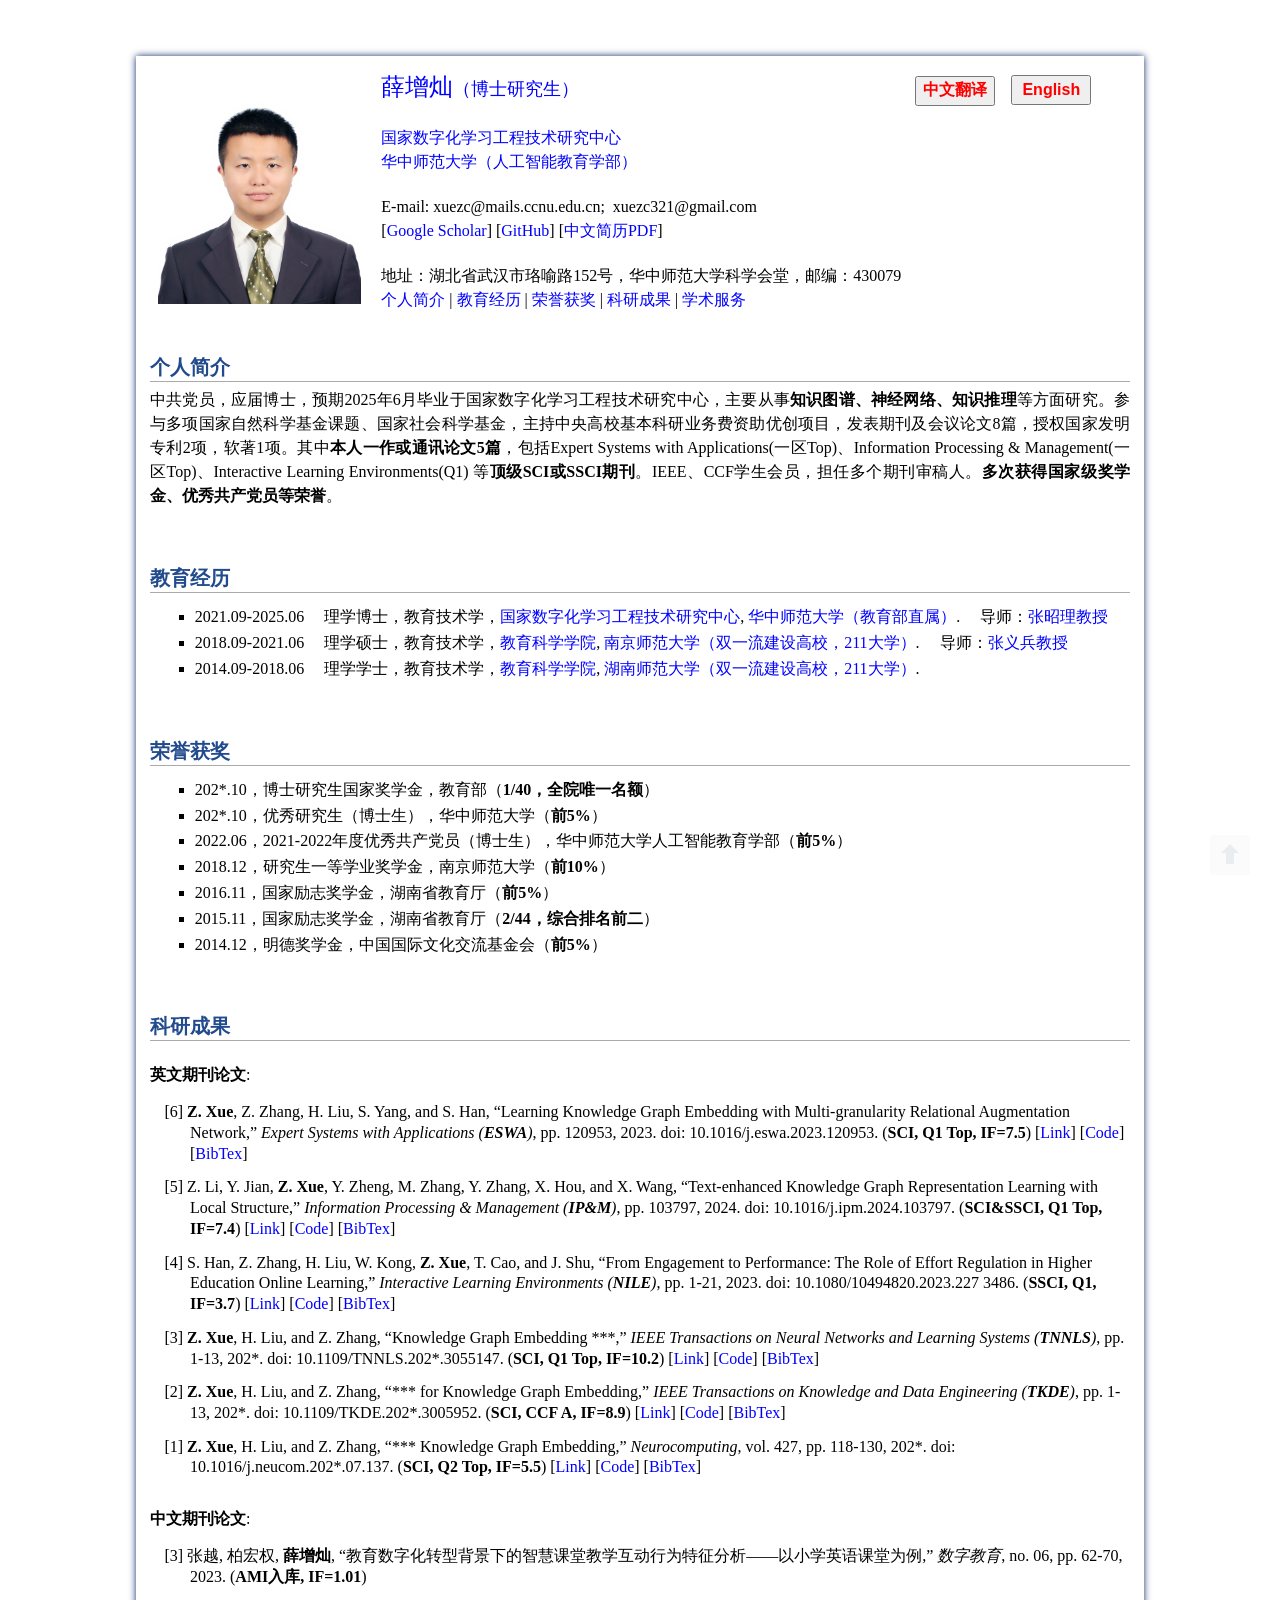
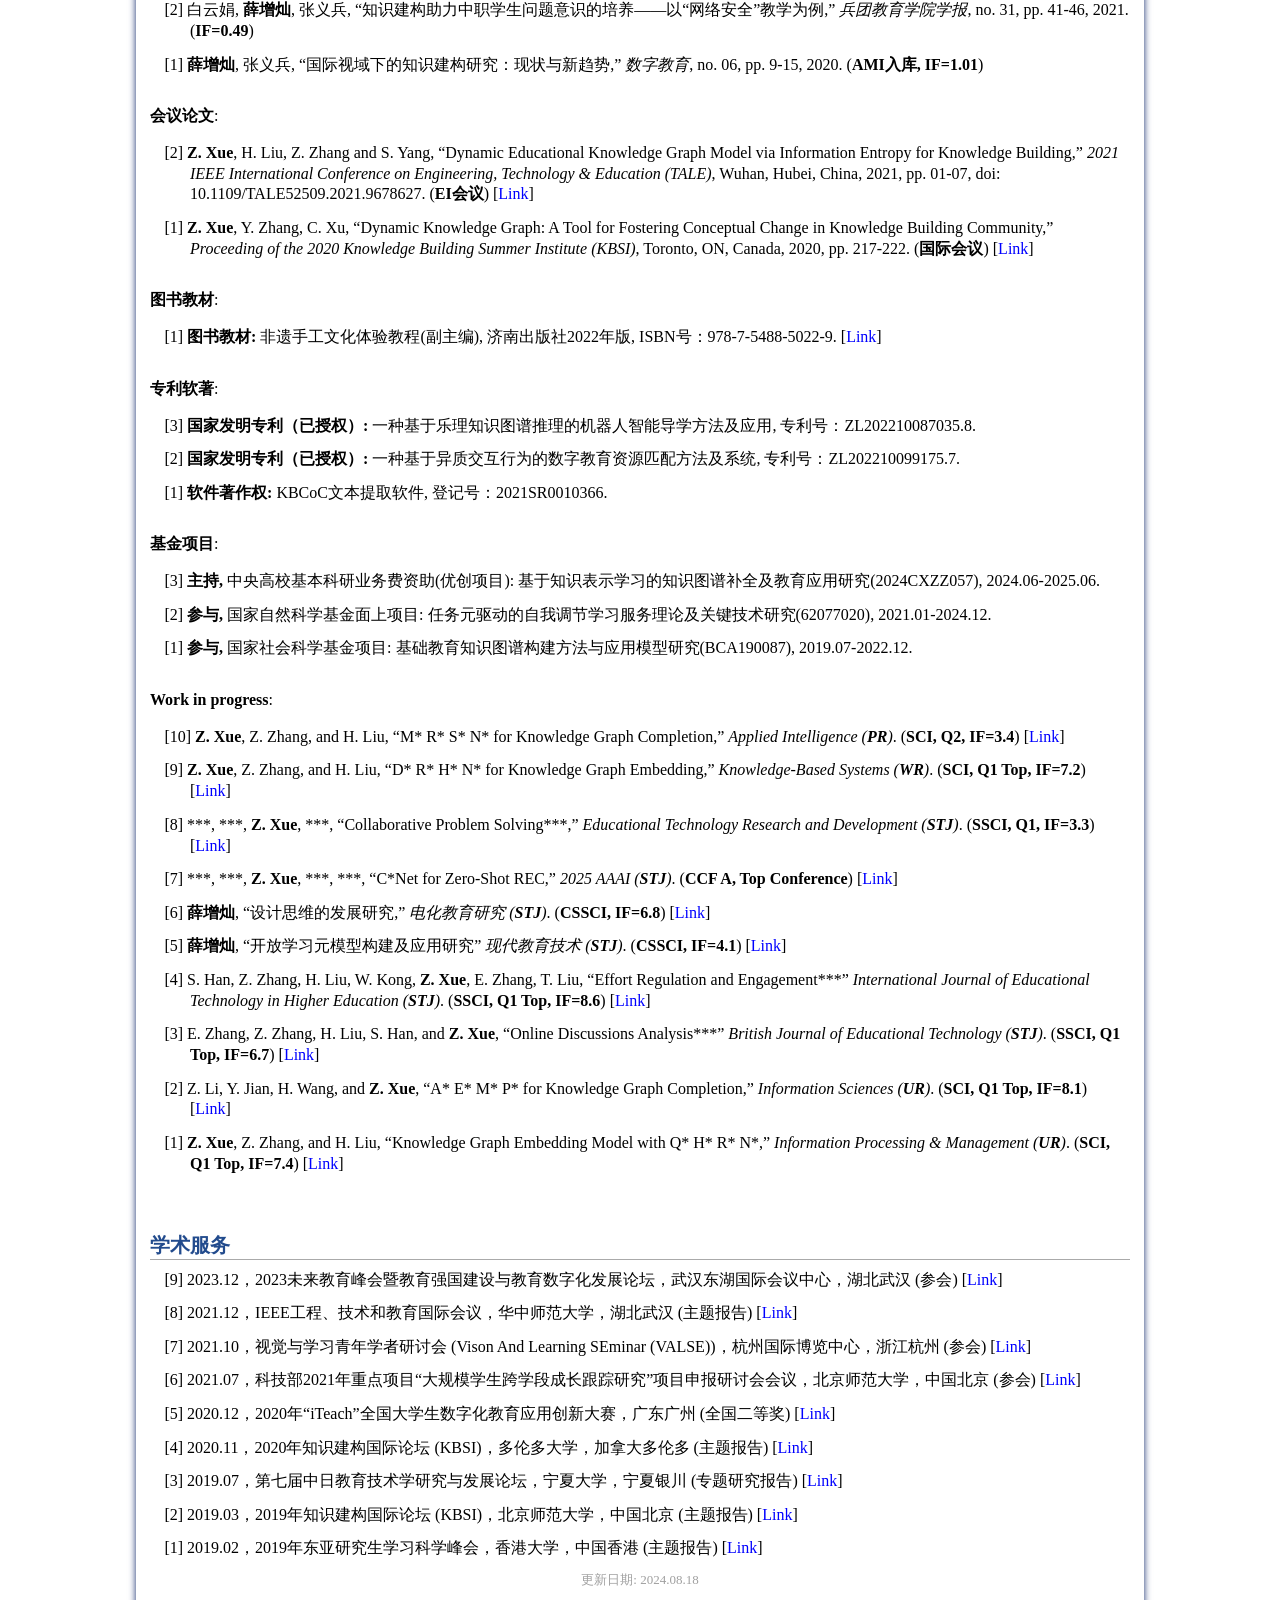
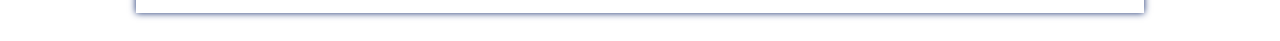
==== cn.html @ f6ed80bf "Update cn.html" ====
<!DOCTYPE html PUBLIC "-//W3C//DTD XHTML 1.1//EN" "http://www.w3.org/TR/xhtml11/DTD/xhtml11.dtd">
<html xmlns="http://www.w3.org/1999/xhtml" xml:lang="en">
<head>
<meta name="robots" content="index, follow" />
<meta name="generator" content="jemdoc, see http://jemdoc.jaboc.net/" />
<meta http-equiv="Content-Type" content="text/html;charset=utf-8" />
<meta name="keywords" content="Zengcan Xue, Central China Normal University">
<link rel="stylesheet" href="./Files/jemdoc.css" type="text/css" />
<script src="jquery.min.js"></script>
<link rel="shortcut icon" href="./Files/favicon.ico">
<title>Zengcan Xue</title>
</head>
 
 
<body>

<a id="home" class="anchor"></a>
<div id="container"> 
<div class="container"> 

<table class="imgtable"><tr><td>

<a href="./"><img src="./Files/Zengcan_Xue.jpg" alt="" height="215px" /></a>&nbsp;</td>
<!-- <td align="left"><p><a href="./"><font size="5">薛增灿</font><font size="4"; font style="font-family:Microsoft YaHei">（博士研究生）</font><font size="4"></font></a><br /> -->
<td align="left"><p><a href="./index-Chinese-Version.html"><font size="5">薛增灿</font><font size="4"; font style="font-family:Microsoft YaHei">（博士研究生）</font></a>&emsp;&emsp;&emsp;&emsp;&emsp;&emsp;&emsp;&emsp;&emsp;&emsp;&emsp;&emsp;&emsp;&emsp;&emsp;&emsp;&emsp;&emsp;&emsp;&emsp;&emsp;<a href="./cn.html"><button style="height:30px; width:80px;"><font size="3" color="red"><b>中文翻译</b></font></button></a>&emsp;<a href="./"><button style="height:30px; width:80px;"><font size="3" color="red"><b>English</b></font></button></a><br />
<br />

<font style="line-height:1.5;">
<a href="http://nercel.ccnu.edu.cn/" target="_blank">国家数字化学习工程技术研究中心</a><br />
<a href="https://www.ccnu.edu.cn/" target="_blank">华中师范大学</a><a href="http://foaie.ccnu.edu.cn/" target="_blank">（人工智能教育学部）</a><br />
</font>
<br />

<font style="line-height:1.5;">
E-mail: xuezc@mails.ccnu.edu.cn;&nbsp;&nbsp;xuezc321@gmail.com <br />
[<a href="https://scholar.google.com/citations?user=dB3uz4kAAAAJ&hl=en&oi=ao" target="_blank">Google Scholar</a>]
[<a href="https://github.com/zengcanxue/" target="_blank">GitHub</a>]
[<a href= "./Files/Zengcan_CV.pdf" target="_blank">中文简历PDF</a>]<br />
</font>
<br />

<font style="line-height:1.5;">
地址：湖北省武汉市珞喻路152号，华中师范大学科学会堂，邮编：430079<br />
<class="staffshortcut">
 <A HREF="#Introduction">个人简介</A> |
 <!-- <A HREF="#News">最新消息</A> | -->
 <A HREF="#Education">教育经历</A> |
 <A HREF="#Awards">荣誉获奖</A> |
 <A HREF="#Publications">科研成果</A> |
 <A HREF="#Services">学术服务</A>
</font>
<br />
 

</td></tr></table>


<A NAME="Introduction"><h2>个人简介</h2></A>
<p style="text-align:justify; text-justify:inter-ideograph;">
<font style="line-height:1.5;">
中共党员，应届博士，预期2025年6月毕业于国家数字化学习工程技术研究中心，主要从事<b>知识图谱、神经网络、知识推理</b>等方面研究。参与多项国家自然科学基金课题、国家社会科学基金，主持中央高校基本科研业务费资助优创项目，发表期刊及会议论文8篇，授权国家发明专利2项，软著1项。其中<b>本人一作或通讯论文5篇</b>，包括Expert Systems with Applications(一区Top)、Information Processing & Management(一区Top)、Interactive Learning Environments(Q1) 等<b>顶级SCI或SSCI期刊</b>。IEEE、CCF学生会员，担任多个期刊审稿人。<b>多次获得国家级奖学金、优秀共产党员等荣誉</b>。
</font>
</p>
<br />





<!-- <A NAME="News"><h2>最新消息</h2></A> -->
<!-- <ul> -->
<!-- <li> <b><font color="#FF0000">[2022.01]</font></b> One paper is accepted by <b>IEEE TALE</b> (<a href="https://ieeexplore.ieee.org/document/9678627" target="_blank">Link</a>) </li> -->

<!-- <li> <b><font color="#FF0000">[2021.01]</font></b> One paper is accepted by <b>IEEE TNNLS</b> (<a href="https://doi.org/10.1109/TNNLS.2021.3055147" target="_blank">Link</a>) </li> -->

<!-- <li> <b><font color="#FF0000">[2020.10]</font></b> Awarded with <b>"National Scholarship for Graduate Student"</b> (博士研究生国家奖学金)</li> -->

<!-- <li> <b><font color="#FF0000">[2020.10]</font></b> Awarded with <b>"CCNU Outstanding Graduate Student"</b> (华中师范大学优秀研究生)</li> -->

<!-- <li> <b><font color="#FF0000">[2020.08]</font></b> One paper is accepted by <b>Neurocomputing</b> (<a href="https://doi.org/10.1016/j.neucom.2020.07.137" target="_blank">Link</a>)</li> -->

<!-- <li> <b><font color="#FF0000">[2020.06]</font></b> One paper is accepted by <b>IEEE TKDE</b> (<a href="https://doi.org/10.1109/TKDE.2020.3005952" target="_blank">Link</a>) </li> -->

<!-- </ul> -->
<!-- <br /> -->



 
<A NAME="Education"><h2>教育经历</h2></A>
<ul>
<li>2021.09-2025.06  &nbsp;&nbsp;&nbsp;&nbsp;理学博士，教育技术学，<a href="http://nercel.ccnu.edu.cn/" target="_blank">国家数字化学习工程技术研究中心</a>,
    <a href="https://www.ccnu.edu.cn/" target="_blank">华中师范大学（教育部直属）</a>.
    &nbsp;&nbsp;&nbsp;&nbsp;导师：<a href="http://nercel.ccnu.edu.cn/info/1072/3093.htm" target="_blank">张昭理教授</a>

<Li>2018.09-2021.06  &nbsp;&nbsp;&nbsp;&nbsp;理学硕士，教育技术学，<a href="http://jky.njnu.edu.cn/" target="_blank">教育科学学院</a>,
    <a href="http://www.njnu.edu.cn/" target="_blank">南京师范大学（双一流建设高校，211大学）</a>.
    &nbsp;&nbsp;&nbsp;&nbsp;导师：<a href="http://jky.njnu.edu.cn/info/1202/7767.htm" target="_blank">张义兵教授</a>

<li>2014.09-2018.06  &nbsp;&nbsp;&nbsp;&nbsp;理学学士，教育技术学，<a href="https://jky.hunnu.edu.cn/" target="_blank">教育科学学院</a>,
<!--    <a href="http://zhxy.hubu.edu.cn/" target="_blank">Faculty of Resources and Environment Science</a>, -->
    <a href="https://www.hunnu.edu.cn/" target="_blank">湖南师范大学（双一流建设高校，211大学）</a>.
</ul>
<br />


<A NAME="Awards"><h2>荣誉获奖</h2></A>
<font size="3"> 
<ul>

<li>202*.10，<font style="font-family:Microsoft YaHei">博士研究生国家奖学金，教育部（<b>1/40，全院唯一名额</b>）</font></li>

<li>202*.10，<font style="font-family:Microsoft YaHei">优秀研究生（博士生），华中师范大学（<b>前5%</b>）</font></li>
 
<li>2022.06，<font style="font-family:Microsoft YaHei">2021-2022年度优秀共产党员（博士生），华中师范大学人工智能教育学部（<b>前5%</b>）</font></li>

<li>2018.12，<font style="font-family:Microsoft YaHei">研究生一等学业奖学金，南京师范大学（<b>前10%</b>）</font></li>

<li>2016.11，<font style="font-family:Microsoft YaHei">国家励志奖学金，湖南省教育厅（<b>前5%</b>）</font></li>

<li>2015.11，<font style="font-family:Microsoft YaHei">国家励志奖学金，湖南省教育厅（<b>2/44，综合排名前二</b>）</font></li>

<li>2014.12，<font style="font-family:Microsoft YaHei">明德奖学金，中国国际文化交流基金会（<b>前5%</b>）</font></li>
</ul>


</font>
<br />






<A NAME="Publications"><h2>科研成果</h2></A>

<br />
<p><b>英文期刊论文</b>: </p>
<font size="3">
<ul>

 <p style="text-indent: -1.6rem;margin-left: 0rem;">
<span>[6] <b>Z. Xue</b>, Z. Zhang, H. Liu, S. Yang, and S. Han,
“Learning Knowledge Graph Embedding with Multi-granularity Relational Augmentation Network,”
<i>Expert Systems with Applications (<b>ESWA</b>)</i>,
pp. 120953, 2023. doi: 10.1016/j.eswa.2023.120953.
(<b>SCI, Q1 Top, IF=7.5</b>)
[<a href= "https://www.sciencedirect.com/science/article/pii/S0957417423014550" target="_blank">Link</a>]
[<a href="https://github.com/ZengcanXUE/MRAN" target="_blank">Code</a>]
[<a href="./Files/BibTex/MRAN.bib" target="_blank">BibTex</a>]
</span>
</p>

<p style="text-indent: -1.6rem;margin-left: 0rem;">
<span>[5] Z. Li, Y. Jian, <b>Z. Xue</b>, Y. Zheng, M. Zhang, Y. Zhang, X. Hou, and X. Wang,
“Text-enhanced Knowledge Graph Representation Learning with Local Structure,”
<i>Information Processing & Management (<b>IP&M</b>)</i>,
pp. 103797, 2024. doi: 10.1016/j.ipm.2024.103797.
(<b>SCI&SSCI, Q1 Top, IF=7.4</b>)
[<a href= "https://www.sciencedirect.com/science/article/pii/S0306457324001560" target="_blank">Link</a>]
[<a href="https://github.com/HubuKG/TEGS" target="_blank">Code</a>]
[<a href="./Files/BibTex/TEGS.bib" target="_blank">BibTex</a>]
</span>
</p>

<p style="text-indent: -1.6rem;margin-left: 0rem;">
<span>[4] S. Han, Z. Zhang, H. Liu, W. Kong, <b>Z. Xue</b>, T. Cao, and J. Shu,
“From Engagement to Performance: The Role of Effort Regulation in Higher Education Online Learning,”
<i>Interactive Learning Environments (<b>NILE</b>)</i>,
pp. 1-21, 2023. doi: 10.1080/10494820.2023.227 3486.
(<b>SSCI, Q1, IF=3.7</b>)
[<a href= "https://doi.org/10.1080/10494820.2023.2273486" target="_blank">Link</a>]
[<a href="https://github.com/ZengcanXUE" target="_blank">Code</a>]
[<a href="./Files/BibTex/Tandf_nile2023.bib" target="_blank">BibTex</a>]
</span>
</p>
 
<p style="text-indent: -1.6rem;margin-left: 0rem;">
<span>[3] <b>Z. Xue</b>, H. Liu, and Z. Zhang,
“Knowledge Graph Embedding ***,”
<i>IEEE Transactions on Neural Networks and Learning Systems (<b>TNNLS</b>)</i>,
pp. 1-13, 202*. doi: 10.1109/TNNLS.202*.3055147.
(<b>SCI, Q1 Top, IF=10.2</b>)
[<a href= "https://doi.org/" target="_blank">Link</a>]
[<a href="https://github.com/" target="_blank">Code</a>]
[<a href="./Files/BibTex/HRAN1" target="_blank">BibTex</a>]
</span>
</p>

<p style="text-indent: -1.6rem;margin-left: 0rem;">
<span>[2] <b>Z. Xue</b>, H. Liu, and Z. Zhang,
“*** for Knowledge Graph Embedding,”
<i>IEEE Transactions on Knowledge and Data Engineering (<b>TKDE</b>)</i>,
pp. 1-13, 202*. doi: 10.1109/TKDE.202*.3005952.
(<b>SCI, CCF A, IF=8.9</b>)
[<a href= "https://doi.org/" target="_blank">Link</a>]
[<a href= "https://github.com/" target="_blank">Code</a>]
[<a href="./Files/BibTex/M-DCN1" target="_blank">BibTex</a>]
</span>
</p>

<p style="text-indent: -1.6rem;margin-left: 0rem;">
<span>[1] <b>Z. Xue</b>, H. Liu, and Z. Zhang,
“*** Knowledge Graph Embedding,”
<i>Neurocomputing</i>,
vol. 427, pp. 118-130, 202*. doi: 10.1016/j.neucom.202*.07.137.
(<b>SCI, Q2 Top, IF=5.5</b>)
[<a href= "https://doi.org/" target="_blank">Link</a>]
[<a href="https://github.com/" target="_blank">Code</a>]
[<a href="./Files/BibTex/IE_RCN1" target="_blank">BibTex</a>]
</span>
</p>

</ul>
</font>
<br />


<p><b>中文期刊论文</b>: </p>
<font size="3"> 
<ul>
 
 <p style="text-indent: -1.6rem;margin-left: 0rem;">
<span>[3] 张越, 柏宏权, <b>薛增灿</b>,
“教育数字化转型背景下的智慧课堂教学互动行为特征分析——以小学英语课堂为例,”
<i>数字教育</i>,
no. 06, pp. 62-70, 2023.
(<b>AMI入库, IF=1.01</b>)
</span>
</p>
 
<p style="text-indent: -1.6rem;margin-left: 0rem;">
<span>[2] 白云娟, <b>薛增灿</b>, 张义兵,
“知识建构助力中职学生问题意识的培养——以“网络安全”教学为例,”
<i>兵团教育学院学报</i>,
no. 31, pp. 41-46, 2021.
(<b>IF=0.49</b>)
</span>
</p>

<p style="text-indent: -1.6rem;margin-left: 0rem;">
<span>[1] <b>薛增灿</b>, 张义兵,
“国际视域下的知识建构研究：现状与新趋势,”
<i>数字教育</i>,
no. 06, pp. 9-15, 2020.
(<b>AMI入库, IF=1.01</b>)
</span>
</p>

</ul>
</font>
<br />

<p><b>会议论文</b>: </p>
<font size="3"> 
<ul>


<p style="text-indent: -1.6rem;margin-left: 0rem;">
<span>[2] <b>Z. Xue</b>, H. Liu, Z. Zhang and S. Yang,
“Dynamic Educational Knowledge Graph Model via Information Entropy for Knowledge Building,”
<i>2021 IEEE International Conference on Engineering, Technology & Education (TALE)</i>,
Wuhan, Hubei, China, 2021, pp. 01-07, doi: 10.1109/TALE52509.2021.9678627.
(<b>EI会议</b>)
[<a href= "https://ieeexplore.ieee.org/document/9678627" target="_blank">Link</a>]
</span>
</p>


<p style="text-indent: -1.6rem;margin-left: 0rem;">
<span>[1] <b>Z. Xue</b>, Y. Zhang, C. Xu,
“Dynamic Knowledge Graph: A Tool for Fostering Conceptual Change in Knowledge Building Community,”
<i>Proceeding of the 2020 Knowledge Building Summer Institute (KBSI)</i>,
Toronto, ON, Canada, 2020, pp. 217-222.
(<b>国际会议</b>)
[<a href= "https://ikit.org/summerinstitute2020/index.php/conference-presentations/" target="_blank">Link</a>]
</span>
</p>

</ul>
</font>
<br />
 

<p><b>图书教材</b>: </p>
<font size="3"> 
<ul>
 
 <p style="text-indent: -1.6rem;margin-left: 0rem;">
<span>[1] <b>图书教材:</b> 非遗手工文化体验教程(副主编), 济南出版社2022年版, ISBN号：978-7-5488-5022-9.
 [<a href= "https://www.bookschina.com/9103834.htm" target="_blank">Link</a>]
</span>
</p>

</ul>
</font>
<br />

 
 
<p><b>专利软著</b>: </p>
<font size="3"> 
<ul>



 
<p style="text-indent: -1.6rem;margin-left: 0rem;">
<span>[3] <b>国家发明专利（已授权）:</b> 一种基于乐理知识图谱推理的机器人智能导学方法及应用, 专利号：ZL202210087035.8.
</span>
</p>
 
<p style="text-indent: -1.6rem;margin-left: 0rem;">
<span>[2] <b>国家发明专利（已授权）:</b> 一种基于异质交互行为的数字教育资源匹配方法及系统, 专利号：ZL202210099175.7.
</span>
</p>
 
 <p style="text-indent: -1.6rem;margin-left: 0rem;">
<span>[1] <b>软件著作权:</b> KBCoC文本提取软件, 登记号：2021SR0010366.
</span>
</p>

</ul>
</font>
<br />

 
<p><b>基金项目</b>: </p>
<font size="3"> 
<ul>

<p style="text-indent: -1.6rem;margin-left: 0rem;">
<span>[3] <b>主持,</b> 中央高校基本科研业务费资助(优创项目): 基于知识表示学习的知识图谱补全及教育应用研究(2024CXZZ057), 2024.06-2025.06.
</span>
</p>

<!--
<p style="text-indent: -1.6rem;margin-left: 0rem;">
<span>[2] <b>主持,</b> 华中师范大学优秀博士学位论文培育项目: 基于知识图谱推理的***应用研究, 202*.06-202*.06.
</span>
</p>

<p style="text-indent: -1.6rem;margin-left: 0rem;">
<span>[1] <b>主持,</b> 华中师范大学研究生教育创新资助项目: 基于知识表示学习的知识图谱***研究, 202*.06-202*.06.
</span>
</p>

-->


<p style="text-indent: -1.6rem;margin-left: 0rem;">
<span>[2] <b>参与,</b> 国家自然科学基金面上项目: 任务元驱动的自我调节学习服务理论及关键技术研究(62077020), 2021.01-2024.12.
</span>
</p>

<p style="text-indent: -1.6rem;margin-left: 0rem;">
<span>[1] <b>参与,</b> 国家社会科学基金项目: 基础教育知识图谱构建方法与应用模型研究(BCA190087), 2019.07-2022.12.
</span>
</p>


</ul>
</font>
<br />

<p><b>Work in progress</b>: </p>
<font size="3">
<ul>

 <p style="text-indent: -1.6rem;margin-left: 0rem;">
<span>[10] <b>Z. Xue</b>, Z. Zhang, and H. Liu,
“M* R* S* N* for Knowledge Graph Completion,”
<i>Applied Intelligence (<b>PR</b>)</i>.
(<b>SCI, Q2, IF=3.4</b>)
[<a href= "https://link.springer.com/journal/10489" target="_blank">Link</a>]
<!--
[<a href="https://github.com/ZengcanXUE/MRAN" target="_blank">Code</a>]
[<a href="./Files/BibTex/MRAN.bib" target="_blank">BibTex</a>]
-->
</span>
</p>

 
 <p style="text-indent: -1.6rem;margin-left: 0rem;">
<span>[9] <b>Z. Xue</b>, Z. Zhang, and H. Liu,
“D* R* H* N* for Knowledge Graph Embedding,”
<i>Knowledge-Based Systems (<b>WR</b>)</i>.
(<b>SCI, Q1 Top, IF=7.2</b>)
[<a href= "https://www.sciencedirect.com/journal/knowledge-based-systems" target="_blank">Link</a>]
<!--
[<a href="https://github.com/ZengcanXUE/MRAN" target="_blank">Code</a>]
[<a href="./Files/BibTex/MRAN.bib" target="_blank">BibTex</a>]
-->
</span>
</p>

<p style="text-indent: -1.6rem;margin-left: 0rem;">
<span>[8] ***, ***, <b>Z. Xue</b>, ***,
“Collaborative Problem Solving***,”
<i>Educational Technology Research and Development (<b>STJ</b>)</i>.
(<b>SSCI, Q1, IF=3.3</b>)
[<a href= "https://link.springer.com/journal/11423" target="_blank">Link</a>]
<!--
[<a href="https://github.com/" target="_blank">Code</a>]
[<a href="./Files/BibTex/" target="_blank">BibTex</a>]
-->
</span>
</p>

<p style="text-indent: -1.6rem;margin-left: 0rem;">
<span>[7] ***, ***, <b>Z. Xue</b>, ***, ***,
“C*Net for Zero-Shot REC,”
<i>2025 AAAI (<b>STJ</b>)</i>.
(<b>CCF A, Top Conference</b>)
[<a href= "https://aaai.org/conference/aaai/aaai-25/" target="_blank">Link</a>]
<!--
[<a href="https://github.com/HubuKG/TEGS" target="_blank">Code</a>]
[<a href="./Files/BibTex/TEGS.bib" target="_blank">BibTex</a>]
-->
</span>
</p>

<p style="text-indent: -1.6rem;margin-left: 0rem;">
<span>[6] <b>薛增灿</b>,
“设计思维的发展研究,”
<i>电化教育研究 (<b>STJ</b>)</i>.
(<b>CSSCI, IF=6.8</b>)
[<a href= "https://kns.cnki.net/knavi/journals/DHJY/detail?uniplatform=NZKPT" target="_blank">Link</a>]
<!--
[<a href="https://github.com/HubuKG/TEGS" target="_blank">Code</a>]
[<a href="./Files/BibTex/TEGS.bib" target="_blank">BibTex</a>]
-->
</span>
</p>

<p style="text-indent: -1.6rem;margin-left: 0rem;">
<span>[5] <b>薛增灿</b>,
“开放学习元模型构建及应用研究”
<i>现代教育技术 (<b>STJ</b>)</i>.
(<b>CSSCI, IF=4.1</b>)
[<a href= "https://kns.cnki.net/knavi/journals/XJJS/detail?uniplatform=NZKPT" target="_blank">Link</a>]
<!--
[<a href="https://github.com/ZengcanXUE" target="_blank">Code</a>]
[<a href="./Files/BibTex/Tandf_nile2023.bib" target="_blank">BibTex</a>]
-->
</span>
</p>

<p style="text-indent: -1.6rem;margin-left: 0rem;">
<span>[4] S. Han, Z. Zhang, H. Liu, W. Kong, <b>Z. Xue</b>, E. Zhang, T. Liu,
“Effort Regulation and Engagement***”
<i>International Journal of Educational Technology in Higher Education (<b>STJ</b>)</i>.
(<b>SSCI, Q1 Top, IF=8.6</b>)
[<a href= "https://educationaltechnologyjournal.springeropen.com/" target="_blank">Link</a>]
<!--
[<a href="https://github.com/" target="_blank">Code</a>]
[<a href="./Files/BibTex/" target="_blank">BibTex</a>]
-->
</span>
</p>
 
<p style="text-indent: -1.6rem;margin-left: 0rem;">
<span>[3] E. Zhang, Z. Zhang, H. Liu, S. Han, and <b>Z. Xue</b>,
“Online Discussions Analysis***”
<i>British Journal of Educational Technology (<b>STJ</b>)</i>.
(<b>SSCI, Q1 Top, IF=6.7</b>)
[<a href= "https://bera-journals.onlinelibrary.wiley.com/loi/14678535" target="_blank">Link</a>]
<!--
[<a href="https://github.com/" target="_blank">Code</a>]
[<a href="./Files/BibTex/" target="_blank">BibTex</a>]
-->
</span>
</p>

<p style="text-indent: -1.6rem;margin-left: 0rem;">
<span>[2] Z. Li, Y. Jian, H. Wang, and <b>Z. Xue</b>,
“A* E* M* P* for Knowledge Graph Completion,”
<i>Information Sciences (<b>UR</b>)</i>.
(<b>SCI, Q1 Top, IF=8.1</b>)
[<a href= "https://www.sciencedirect.com/journal/information-sciences" target="_blank">Link</a>]
<!--
[<a href= "https://github.com/" target="_blank">Code</a>]
[<a href="./Files/BibTex/" target="_blank">BibTex</a>]
-->
</span>
</p>

<p style="text-indent: -1.6rem;margin-left: 0rem;">
<span>[1] <b>Z. Xue</b>, Z. Zhang, and H. Liu,
“Knowledge Graph Embedding Model with Q* H* R* N*,”
<i>Information Processing & Management (<b>UR</b>)</i>.
(<b>SCI, Q1 Top, IF=7.4</b>)
[<a href= "https://www.sciencedirect.com/journal/information-processing-and-management" target="_blank">Link</a>]
<!--
[<a href="https://github.com/" target="_blank">Code</a>]
[<a href="./Files/BibTex/" target="_blank">BibTex</a>]
-->
</span>
</p>

</ul>
</font>
<br />


 

<A NAME="Services"><h2>学术服务</h2></A>

 <font size="3"> 
<ul>

 <p style="text-indent: -1.6rem;margin-left: 0rem;">
<span>[9] 2023.12，2023未来教育峰会暨教育强国建设与教育数字化发展论坛，武汉东湖国际会议中心，湖北武汉 (参会) 
[<a href= "https://www.wuhan.gov.cn/sy/kwh/202312/t20231222_2327490.shtml" target="_blank">Link</a>]
</span>
</p>

 
 <p style="text-indent: -1.6rem;margin-left: 0rem;">
<span>[8] 2021.12，IEEE工程、技术和教育国际会议，华中师范大学，湖北武汉 (主题报告) 
[<a href= "https://foaie.ccnu.edu.cn/info/1009/4800.htm" target="_blank">Link</a>]
</span>
</p>
 
 <p style="text-indent: -1.6rem;margin-left: 0rem;">
<span>[7] 2021.10，视觉与学习青年学者研讨会 (Vison And Learning SEminar (VALSE))，杭州国际博览中心，浙江杭州 (参会) 
 [<a href= "https://valser.org/article-467-1.html" target="_blank">Link</a>]
</span>
</p>
 
<p style="text-indent: -1.6rem;margin-left: 0rem;">
<span>[6] 2021.07，科技部2021年重点项目“大规模学生跨学段成长跟踪研究”项目申报研讨会会议，北京师范大学，中国北京 (参会) 
 [<a href= "https://news.bnu.edu.cn/zx/zhxw/127497.htm" target="_blank">Link</a>]
</span>
</p>


<p style="text-indent: -1.6rem;margin-left: 0rem;">
<span>[5] 2020.12，2020年“iTeach”全国大学生数字化教育应用创新大赛，广东广州 (全国二等奖) 
[<a href= "http://site.scnu.edu.cn/a/20201222/1269.html" target="_blank">Link</a>]
</span>
</p>
 
<p style="text-indent: -1.6rem;margin-left: 0rem;">
<span>[4] 2020.11，2020年知识建构国际论坛 (KBSI)，多伦多大学，加拿大多伦多 (主题报告)
[<a href= "https://ikit.org/summerinstitute2020/" target="_blank">Link</a>]
</span>
</p>

<p style="text-indent: -1.6rem;margin-left: 0rem;">
<span>[3] 2019.07，第七届中日教育技术学研究与发展论坛，宁夏大学，宁夏银川 (专题研究报告) 
[<a href= "https://news.nxu.edu.cn/info/1022/6843.htm" target="_blank">Link</a>]
</span>
</p>

<!--
<p style="text-indent: -1.6rem;margin-left: 0rem;">
<span>[3] 2019.04，春季学期本科生“学习科学与技术”课程，南京师范大学，江苏南京 (助教) 
</span>
</p>
-->

<p style="text-indent: -1.6rem;margin-left: 0rem;">
<span>[2] 2019.03，2019年知识建构国际论坛 (KBSI)，北京师范大学，中国北京 (主题报告)
 [<a href= "https://ikit.org/summerinstitute2019/" target="_blank">Link</a>]
</span>
</p>
 
<p style="text-indent: -1.6rem;margin-left: 0rem;">
<span>[1] 2019.02，2019年东亚研究生学习科学峰会，香港大学，中国香港 (主题报告) 
 [<a href= "https://ikit.org/kbi/index.php/2019/03/05/east-asian-graduate-students-symposium-on-the-learning-sciences/" target="_blank">Link</a>]
</span>
</p>
 

</ul>
</font>

 
<!--
<font size="3"> 
<ul>

<li>2021.10，<font style="font-family:Microsoft YaHei">视觉与学习青年学者研讨会 (Vison And Learning SEminar (VALSE))，杭州国际博览中心，浙江杭州（<b>参会</b>）</font></li>
 
<li>2021.07，<font style="font-family:Microsoft YaHei">科技部2021年重点项目“大规模学生跨学段成长跟踪研究”项目申报研讨会会议，北京师范大学，中国北京（<b>参会</b>）</font></li>

<li>2020.12，<font style="font-family:Microsoft YaHei">2020年“iTeach”全国大学生数字化教育应用创新大赛，广州番禺节能科技园，广东广州（<b>获二等奖</b>）</font></li>

<li>2019.07，<font style="font-family:Microsoft YaHei">第七届中日教育技术学研究与发展论坛，宁夏大学，宁夏银川（<b>专题报告</b>）</font></li>

<li>2019.03，<font style="font-family:Microsoft YaHei">2019年知识建构国际论坛 (2019 Knowledge Building Summer Institute (KBSI)，北京师范大学，中国北京（<b>参会</b>）</font></li>

<li>2019.02，<font style="font-family:Microsoft YaHei">2019年东亚研究生学习科学峰会，香港大学，中国香港（<b>参会</b>）</font></li>
</ul>


</font>
<br />
 -->

 
<!--
<p><b>学生会员</b>: </p>
<font size="3"> 
<ul>
 
<p style="text-indent: -1.6rem;margin-left: 0rem;">
<span>[2] <b>IEEE(电气电子工程师学会)学生会员:</b> 202*-Now.
</span>
</p>
 
<p style="text-indent: -1.6rem;margin-left: 0rem;">
<span>[1] <b>CCF(中国计算机学会)学生会员:</b> 202*-Now.
</span>
</p>
 

</ul>
</font>
<br />


<p><b>期刊审稿</b>: </p>
<font size="3">
<ul>

 
<p style="text-indent: -1.6rem;margin-left: 0rem;">
<span>[3] International Journal of Intelligent Systems.
</span>
</p>
 
<p style="text-indent: -1.6rem;margin-left: 0rem;">
<span>[1] Expert Systems with Applications.
</span>
</p>

</ul>
</font>
<br />

-->





 


<script type="text/javascript" src="//rf.revolvermaps.com/0/0/6.js?i=5xixje0ifwe&amp;m=7&amp;c=ff0000&amp;cr1=ffffff&amp;f=arial&amp;l=0&amp;bv=85" async="async"></script>

 
<div id="article"></div>
<div id="back_top">
<div class="arrow"></div>
<div class="stick"></div>
</div>

<script>
$(function(){
    $(window).scroll(function(){  //If scroll
        var scrollt = document.documentElement.scrollTop + document.body.scrollTop; //Getting Height after scroll
        if( scrollt >400 )
        {  
            $("#back_top").fadeIn(400); 
        }
        else
        {
            $("#back_top").stop().fadeOut(400);
        }
    });

    $("#back_top").click(function(){ 

        $("html,body").animate({scrollTop:"0px"}, 200);

    }); 

});
</script>


<!-- All Rights Reserved by Zengcan Xue. Part of page is generated by <a href="http://jemdoc.jaboc.net/">jemdoc</a>. -->



<font size="2"; color="#A0A0A0";>
<p style="text-align:center">更新日期: 2024.08.18</p>
</font>


</body>
</html>
---- Files/jemdoc.css ----
/* Default css file for jemdoc. */

/* Arrow */
.arrow {
    border: 9px solid transparent;
    border-bottom-color: #8A9DA8;
    width: 0px;
    height: 0px;
    top:0px
}

.stick {
    width: 8px;
    height: 14px;
    border-radius: 1px;
    background-color: #8A9DA8;
    top:15px;
}

#back_top div {
    position: absolute;
    margin: auto;
    right: 0px;
    left: 0px;
}

#back_top {
    background-color: #E7E8E6;
    height: 40px;
    width: 40px;
    border-radius: 3px;
    display: block;
    cursor: pointer;
    position: fixed;
    right: 30px;
    bottom: 25px;
    display: none;
}

/* Menu */
.menu {
	/* background-color: #527bbd; */
	background-color: #224b8d;
    left: 0;
    top: 0;
    width: 100%;
	padding: 12px 0px;
	text-align: center;
	position: fixed;
	z-index: 100;
	width: 100%
}

.menu a {
	font-size: 110%;
	/*font-weight: bolder;*/
	padding: 0.25ex 1.5ex;
	color: rgb(240,240,240);
	text-decoration: none;
	transition: .2s;
}

.menu a:link {
	color: rgb(240,240,240);
	/*color: #9e9e9e;*/
}

.menu a:visited {
	color: rgb(240,240,240);
	/*color: #9e9e9e;*/
}

.menu a:hover, .menu a:active {
    color: rgb(160,160,160);
    /*color: #ffffff;*/
	text-decoration: none;
}

/* container */

.container {
	width: 980px;
	min-height: 1000px;
	max-height: 999999px; /* prevents font boosting */
	margin: 56px auto 20px; /* top right bottom left */
	box-shadow: 0 0 7px #122b6d; /*527bbd;*/
	text-align: left;
	background: #fff;
	padding: 14px 14px 14px 14px; /* top right bottom left */
	z-index: 1;
}

a.anchor {
	display: block; 
	position: relative; 
	top: -38px; 
	visibility: hidden;
}


/* From jemdoc */

table#tlayout {
    border: none;
    border-collapse: separate;
    background: white;
}

@font-face {
  font-family: myFont;
  src: local("Palatino Linotype");
  unicode-range: U+30-39;
}

body {
 background: white;
 font-family: myFont, Georgia;
 padding-bottom: 8px;
 margin: 0;
}

#layout-menu {
	background: #f6f6f6;
	border: 1px solid #dddddd;
	padding-top: 0.5em;
	padding-left: 8px;
	padding-right: 8px;
	font-size: 1.0em;
	width: auto;
	white-space: nowrap;
    text-align: left;
    vertical-align: top;
}

#layout-menu td {
	background: #f4f4f4;
    vertical-align: top;
}

#layout-content {
	padding-top: 0.0em;
	padding-left: 1.0em;
	padding-right: 1.0em;
    border: none;
    background: white;
    text-align: left;
    vertical-align: top;
}

#layout-menu a {
	line-height: 1.5em;
	margin-left: 0.5em;
}

tt {
    background: #ffffdd;
}

pre, tt {
	font-size: 90%;
	font-family: monaco, monospace;
}

a, a > tt {
	color: rgb(0,0,255);
	text-decoration: none;
}

a:hover {
	border-bottom: 1px gray dotted;
}

#layout-menu a.current:link, #layout-menu a.current:visited {
	color: #022b6d;
	border-bottom: 1px gray solid;
}
#layout-menu a:link, #layout-menu a:visited, #layout-menu a:hover {
	/* color: #527bbd; */
	color: #022b8d;
	text-decoration: none;
}
#layout-menu a:hover {
	text-decoration: none;
}

div.menu-category {
	border-bottom: 1px solid gray;
	margin-top: 0.8em;
	padding-top: 0.2em;
	padding-bottom: 0.1em;
	font-weight: bold;
}

div.menu-item {
	padding-left: 16px;
	text-indent: -16px;
}

div#toptitle {
	padding-bottom: 0.2em;
	margin-bottom: 1.5em;
	border-bottom: 3px double gray;
}

/* Reduce space if we begin the page with a title. */
div#toptitle + h2, div#toptitle + h3 {
	margin-top: -0.7em;
}

div#subtitle {
	margin-top: 0.0em;
	margin-bottom: 0.0em;
	padding-top: 0em;
	padding-bottom: 0.1em;
}

em {
	font-style: italic;
}

strong {
	font-weight: bold;
}


h1, h2, h3 {
	/* color: #527bbd; */
	color: #224b8d;	
	margin-top: 0.7em;
	margin-bottom: 0.3em;
	padding-bottom: 0.2em;
	line-height: 1.0;
	padding-top: 0.5em;
	border-bottom: 1px solid #aaaaaa;
}

h1 {
	font-size: 165%;
}

h2 {
	padding-top: 0.8em;
	font-size: 125%;
}

h2 + h3 {
    padding-top: 0.2em;
}

h3 {
	font-size: 110%;
	border-bottom: none;
}

p {
	width: 100%;
	margin-top: 0.0em;
	margin-bottom: 0.8em;
	padding: 0;
	line-height: 1.3;	
}

pre {
	padding: 0;
	margin: 0;
}

div#footer {
	font-size: small;
	border-top: 1px solid #c0c0c0;
	padding-top: 0.1em;
	margin-top: 4.0em;
	color: #c0c0c0;
}

div#footer a {
	color: #80a0b0;
}

div#footer-text {
	float: left;
	padding-bottom: 8px;
}

ul, ol, dl {
	margin-top: 0.2em;
	padding-top: 0.2em;
	margin-bottom: 0.8em;
}

dt {
	margin-top: 0.5em;
	margin-bottom: 0;
}

dl {
	margin-left: 20px;
}

dd {
	color: #222222;
}

dd > *:first-child {
	margin-top: 0;
}

ul {
	list-style-position: outside;
	list-style-type: square;
}

p + ul, p + ol {
	margin-top: -0.5em;
}

li {
	margin: 0.3em
}

ol {
	list-style-position: outside;
	list-style-type: decimal;
}

li p, dd p {
	margin-bottom: 0.3em;
}


ol ol {
	list-style-type: lower-alpha;
}

ol ol ol {
	list-style-type: lower-roman;
}

p + div.codeblock {
	margin-top: -0.6em;
}

div.codeblock, div.infoblock {
	margin-right: 0%;
	margin-top: 1.2em;
	margin-bottom: 1.3em;
}

div.blocktitle {
	font-weight: bold;
	color: #cd7b62;
	margin-top: 1.2em;
	margin-bottom: 0.1em;
}

div.blockcontent {
	border: 1px solid silver;
	padding: 0.3em 0.5em;
}

div.infoblock > div.blockcontent {
	background: #ffffee;
}

div.blockcontent p + ul, div.blockcontent p + ol {
	margin-top: 0.4em;
}

div.infoblock p {
	margin-bottom: 0em;
}

div.infoblock li p, div.infoblock dd p {
	margin-bottom: 0.5em;
}

div.infoblock p + p {
	margin-top: 0.8em;
}

div.codeblock > div.blockcontent {
	background: #f6f6f6;
}

span.pycommand {
	color: #000070;
}

span.statement {
	color: #008800;
}
span.builtin {
	color: #000088;
}
span.special {
	color: #990000;
}
span.operator {
	color: #880000;
}
span.error {
	color: #aa0000;
}
span.comment, span.comment > *, span.string, span.string > * {
	color: #606060;
}

@media print {
	#layout-menu { display: none; }
}

#fwtitle {
	margin: 2px;
}

#fwtitle #toptitle {
	padding-left: 0.5em;
	margin-bottom: 0.5em;
}

#layout-content h1:first-child, #layout-content h2:first-child, #layout-content h3:first-child {
	margin-top: -0.7em;
}

div#toptitle h1, #layout-content div#toptitle h1 {
	margin-bottom: 0.0em;
	padding-bottom: 0.1em;
	padding-top: 0;
	margin-top: 0.5em;
	border-bottom: none;
}

img.eq {
	padding: 0;
	padding-left: 0.1em;
	padding-right: 0.1em;
	margin: 0;
}

img.eqwl {
	padding-left: 2em;
	padding-top: 0.6em;
	padding-bottom: 0.2em;
	margin: 0;
}

img.proj_thumb {
	width: 180px;
	border: 1px solid;
	border-color: #e0e0e0;
	padding: 1px;
}

table {
    border: 2px solid black;
    border-collapse: collapse;
}

td {
    padding: 2px;
    padding-left: 0.5em;
    padding-right: 0.5em;
    text-align: center;
    border: 1px solid gray;
}

table + table {
    margin-top: 1em;
}

tr.heading {
    font-weight: bold;
    border-bottom: 2px solid black;
}

img {
    border: none;
}

table.imgtable, table.imgtable td {
    border: none;
    text-align: left;
}


/* Publication */
p.pub_title {
	font-size: 16px;
	font-weight: bold;
	margin-bottom: 4px;
}

p.pub_author{
	font-size: 14px	
}

p.pub_link{
	font-size: 14px	
}
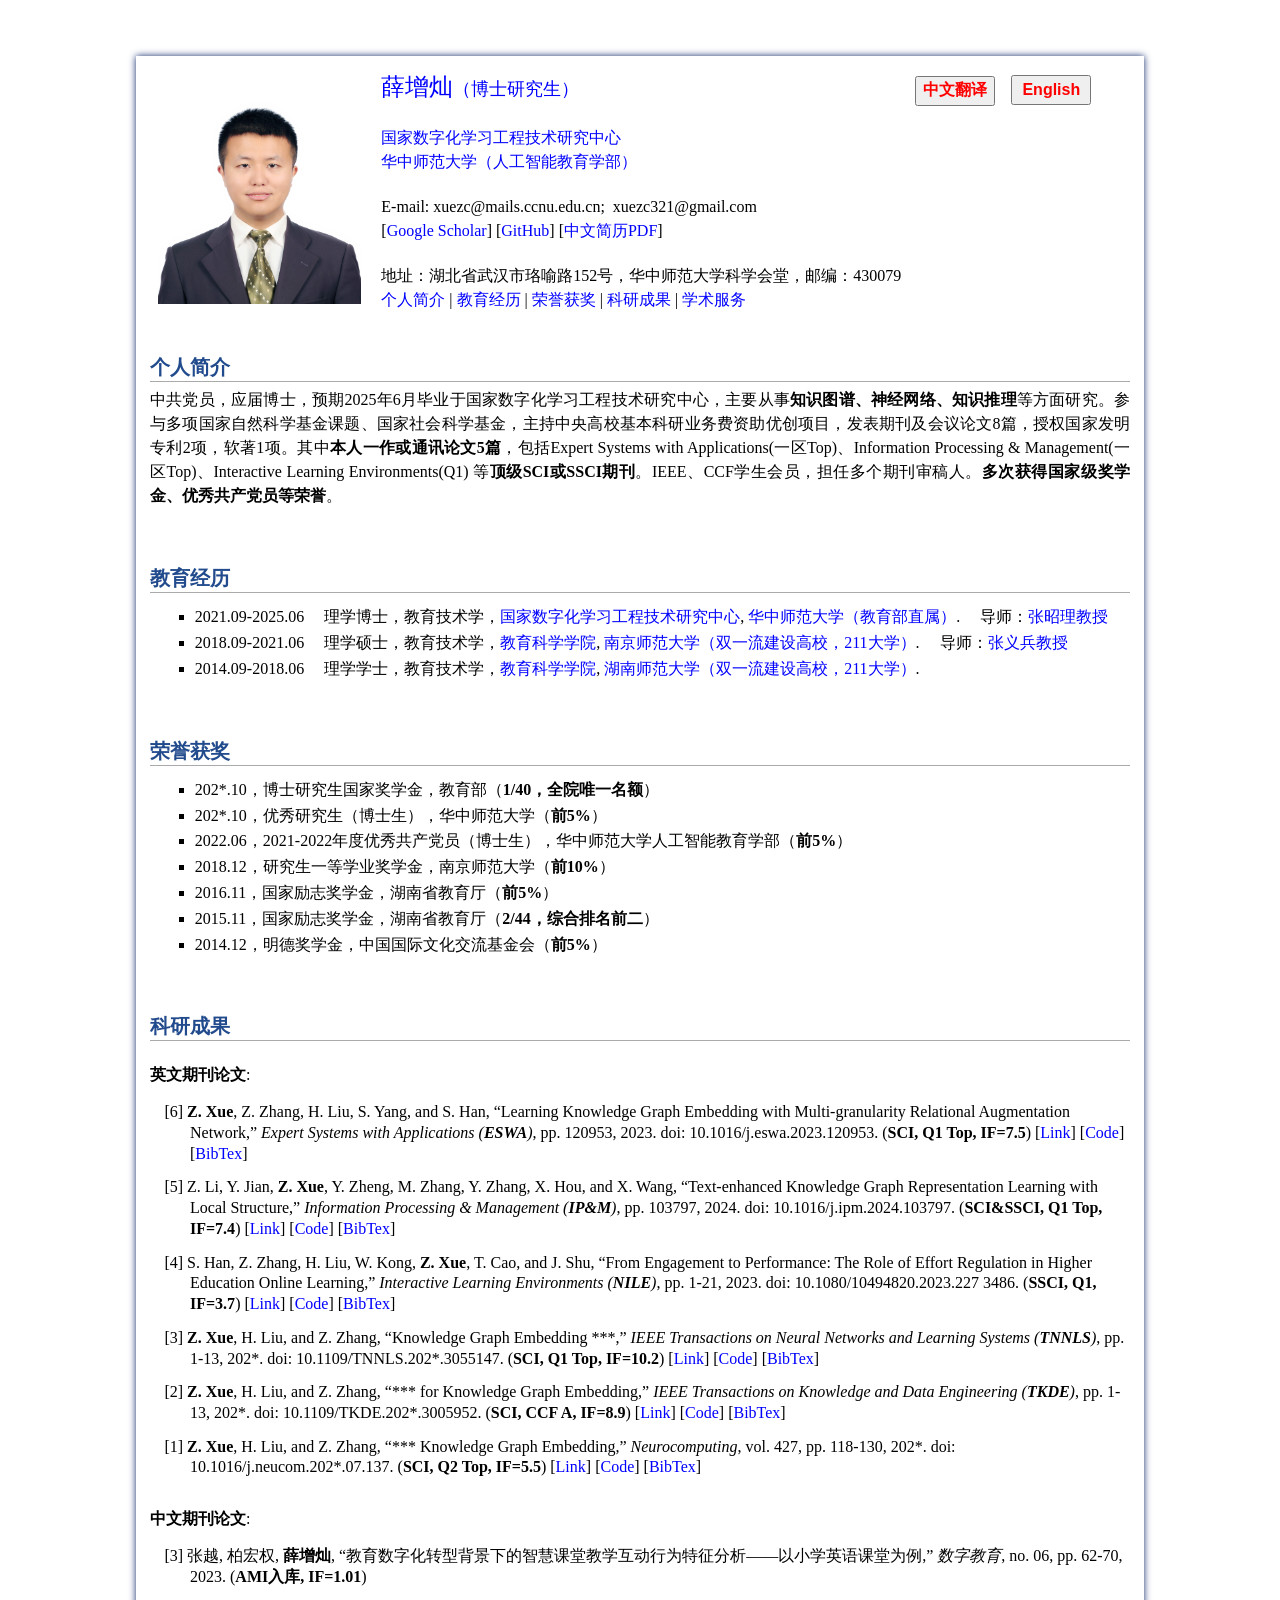
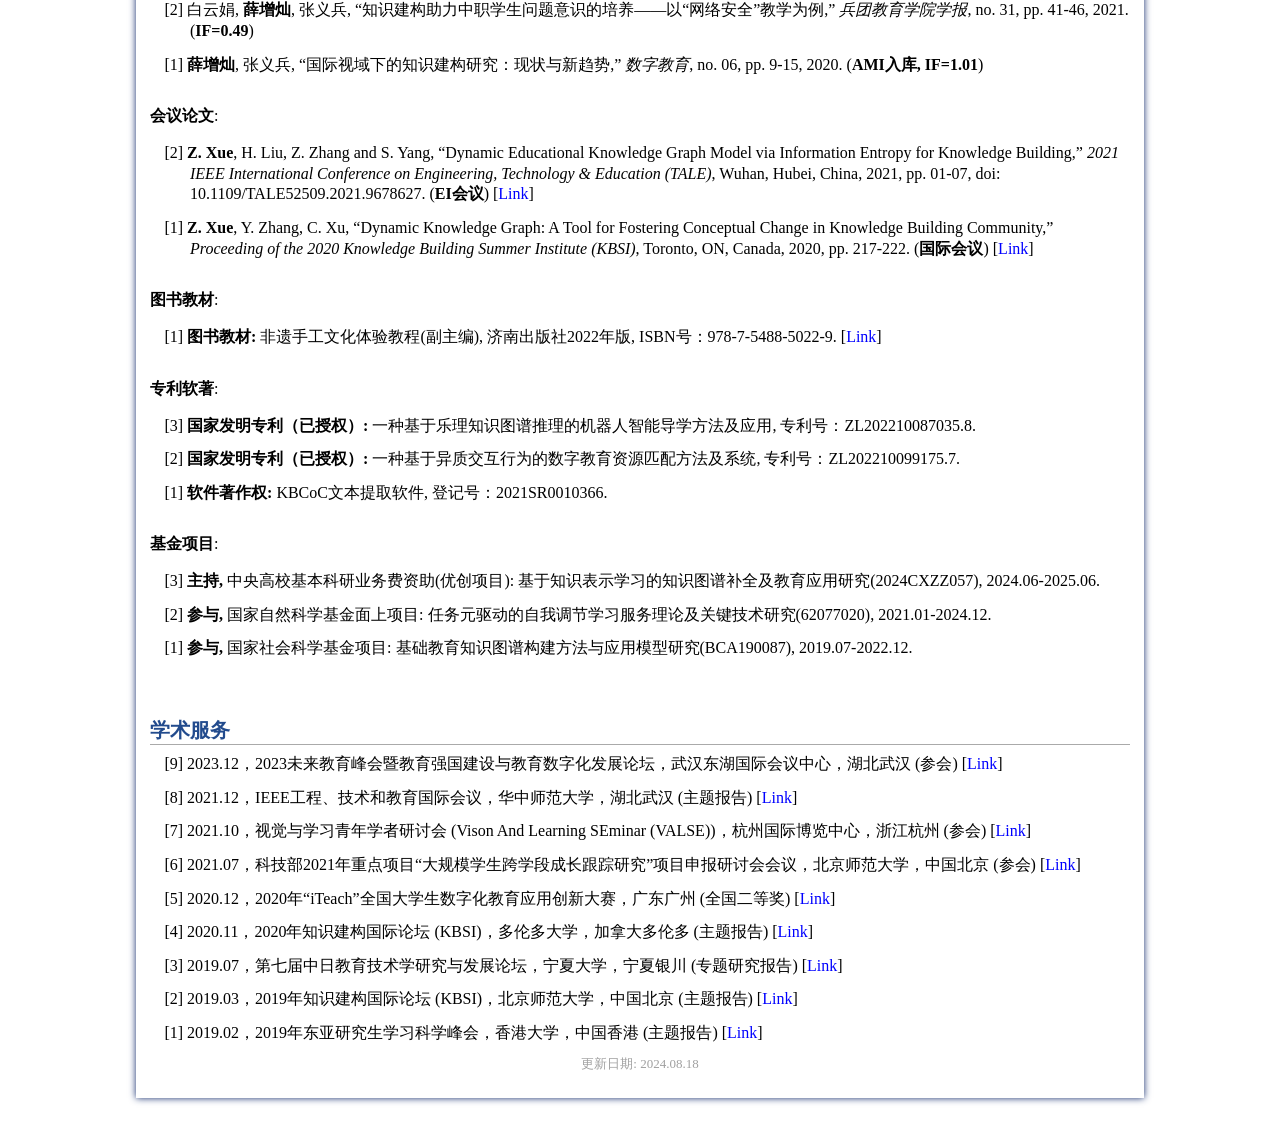
==== commit fa7c91fe: "Update cn.html" ====
--- a/cn.html
+++ b/cn.html
@@ -363,148 +363,9 @@
 </font>
 <br />
 
-<p><b>Work in progress</b>: </p>
-<font size="3">
-<ul>
-
- <p style="text-indent: -1.6rem;margin-left: 0rem;">
-<span>[10] <b>Z. Xue</b>, Z. Zhang, and H. Liu,
-“M* R* S* N* for Knowledge Graph Completion,”
-<i>Applied Intelligence (<b>PR</b>)</i>.
-(<b>SCI, Q2, IF=3.4</b>)
-[<a href= "https://link.springer.com/journal/10489" target="_blank">Link</a>]
-<!--
-[<a href="https://github.com/ZengcanXUE/MRAN" target="_blank">Code</a>]
-[<a href="./Files/BibTex/MRAN.bib" target="_blank">BibTex</a>]
--->
-</span>
-</p>
-
- 
- <p style="text-indent: -1.6rem;margin-left: 0rem;">
-<span>[9] <b>Z. Xue</b>, Z. Zhang, and H. Liu,
-“D* R* H* N* for Knowledge Graph Embedding,”
-<i>Knowledge-Based Systems (<b>WR</b>)</i>.
-(<b>SCI, Q1 Top, IF=7.2</b>)
-[<a href= "https://www.sciencedirect.com/journal/knowledge-based-systems" target="_blank">Link</a>]
-<!--
-[<a href="https://github.com/ZengcanXUE/MRAN" target="_blank">Code</a>]
-[<a href="./Files/BibTex/MRAN.bib" target="_blank">BibTex</a>]
--->
-</span>
-</p>
-
-<p style="text-indent: -1.6rem;margin-left: 0rem;">
-<span>[8] ***, ***, <b>Z. Xue</b>, ***,
-“Collaborative Problem Solving***,”
-<i>Educational Technology Research and Development (<b>STJ</b>)</i>.
-(<b>SSCI, Q1, IF=3.3</b>)
-[<a href= "https://link.springer.com/journal/11423" target="_blank">Link</a>]
-<!--
-[<a href="https://github.com/" target="_blank">Code</a>]
-[<a href="./Files/BibTex/" target="_blank">BibTex</a>]
--->
-</span>
-</p>
-
-<p style="text-indent: -1.6rem;margin-left: 0rem;">
-<span>[7] ***, ***, <b>Z. Xue</b>, ***, ***,
-“C*Net for Zero-Shot REC,”
-<i>2025 AAAI (<b>STJ</b>)</i>.
-(<b>CCF A, Top Conference</b>)
-[<a href= "https://aaai.org/conference/aaai/aaai-25/" target="_blank">Link</a>]
-<!--
-[<a href="https://github.com/HubuKG/TEGS" target="_blank">Code</a>]
-[<a href="./Files/BibTex/TEGS.bib" target="_blank">BibTex</a>]
--->
-</span>
-</p>
-
-<p style="text-indent: -1.6rem;margin-left: 0rem;">
-<span>[6] <b>薛增灿</b>,
-“设计思维的发展研究,”
-<i>电化教育研究 (<b>STJ</b>)</i>.
-(<b>CSSCI, IF=6.8</b>)
-[<a href= "https://kns.cnki.net/knavi/journals/DHJY/detail?uniplatform=NZKPT" target="_blank">Link</a>]
-<!--
-[<a href="https://github.com/HubuKG/TEGS" target="_blank">Code</a>]
-[<a href="./Files/BibTex/TEGS.bib" target="_blank">BibTex</a>]
--->
-</span>
-</p>
-
-<p style="text-indent: -1.6rem;margin-left: 0rem;">
-<span>[5] <b>薛增灿</b>,
-“开放学习元模型构建及应用研究”
-<i>现代教育技术 (<b>STJ</b>)</i>.
-(<b>CSSCI, IF=4.1</b>)
-[<a href= "https://kns.cnki.net/knavi/journals/XJJS/detail?uniplatform=NZKPT" target="_blank">Link</a>]
-<!--
-[<a href="https://github.com/ZengcanXUE" target="_blank">Code</a>]
-[<a href="./Files/BibTex/Tandf_nile2023.bib" target="_blank">BibTex</a>]
--->
-</span>
-</p>
-
-<p style="text-indent: -1.6rem;margin-left: 0rem;">
-<span>[4] S. Han, Z. Zhang, H. Liu, W. Kong, <b>Z. Xue</b>, E. Zhang, T. Liu,
-“Effort Regulation and Engagement***”
-<i>International Journal of Educational Technology in Higher Education (<b>STJ</b>)</i>.
-(<b>SSCI, Q1 Top, IF=8.6</b>)
-[<a href= "https://educationaltechnologyjournal.springeropen.com/" target="_blank">Link</a>]
-<!--
-[<a href="https://github.com/" target="_blank">Code</a>]
-[<a href="./Files/BibTex/" target="_blank">BibTex</a>]
--->
-</span>
-</p>
- 
-<p style="text-indent: -1.6rem;margin-left: 0rem;">
-<span>[3] E. Zhang, Z. Zhang, H. Liu, S. Han, and <b>Z. Xue</b>,
-“Online Discussions Analysis***”
-<i>British Journal of Educational Technology (<b>STJ</b>)</i>.
-(<b>SSCI, Q1 Top, IF=6.7</b>)
-[<a href= "https://bera-journals.onlinelibrary.wiley.com/loi/14678535" target="_blank">Link</a>]
-<!--
-[<a href="https://github.com/" target="_blank">Code</a>]
-[<a href="./Files/BibTex/" target="_blank">BibTex</a>]
--->
-</span>
-</p>
-
-<p style="text-indent: -1.6rem;margin-left: 0rem;">
-<span>[2] Z. Li, Y. Jian, H. Wang, and <b>Z. Xue</b>,
-“A* E* M* P* for Knowledge Graph Completion,”
-<i>Information Sciences (<b>UR</b>)</i>.
-(<b>SCI, Q1 Top, IF=8.1</b>)
-[<a href= "https://www.sciencedirect.com/journal/information-sciences" target="_blank">Link</a>]
-<!--
-[<a href= "https://github.com/" target="_blank">Code</a>]
-[<a href="./Files/BibTex/" target="_blank">BibTex</a>]
--->
-</span>
-</p>
-
-<p style="text-indent: -1.6rem;margin-left: 0rem;">
-<span>[1] <b>Z. Xue</b>, Z. Zhang, and H. Liu,
-“Knowledge Graph Embedding Model with Q* H* R* N*,”
-<i>Information Processing & Management (<b>UR</b>)</i>.
-(<b>SCI, Q1 Top, IF=7.4</b>)
-[<a href= "https://www.sciencedirect.com/journal/information-processing-and-management" target="_blank">Link</a>]
-<!--
-[<a href="https://github.com/" target="_blank">Code</a>]
-[<a href="./Files/BibTex/" target="_blank">BibTex</a>]
--->
-</span>
-</p>
-
-</ul>
-</font>
-<br />
-
-
- 
-
+
+
+ 
 <A NAME="Services"><h2>学术服务</h2></A>
 
  <font size="3"> 
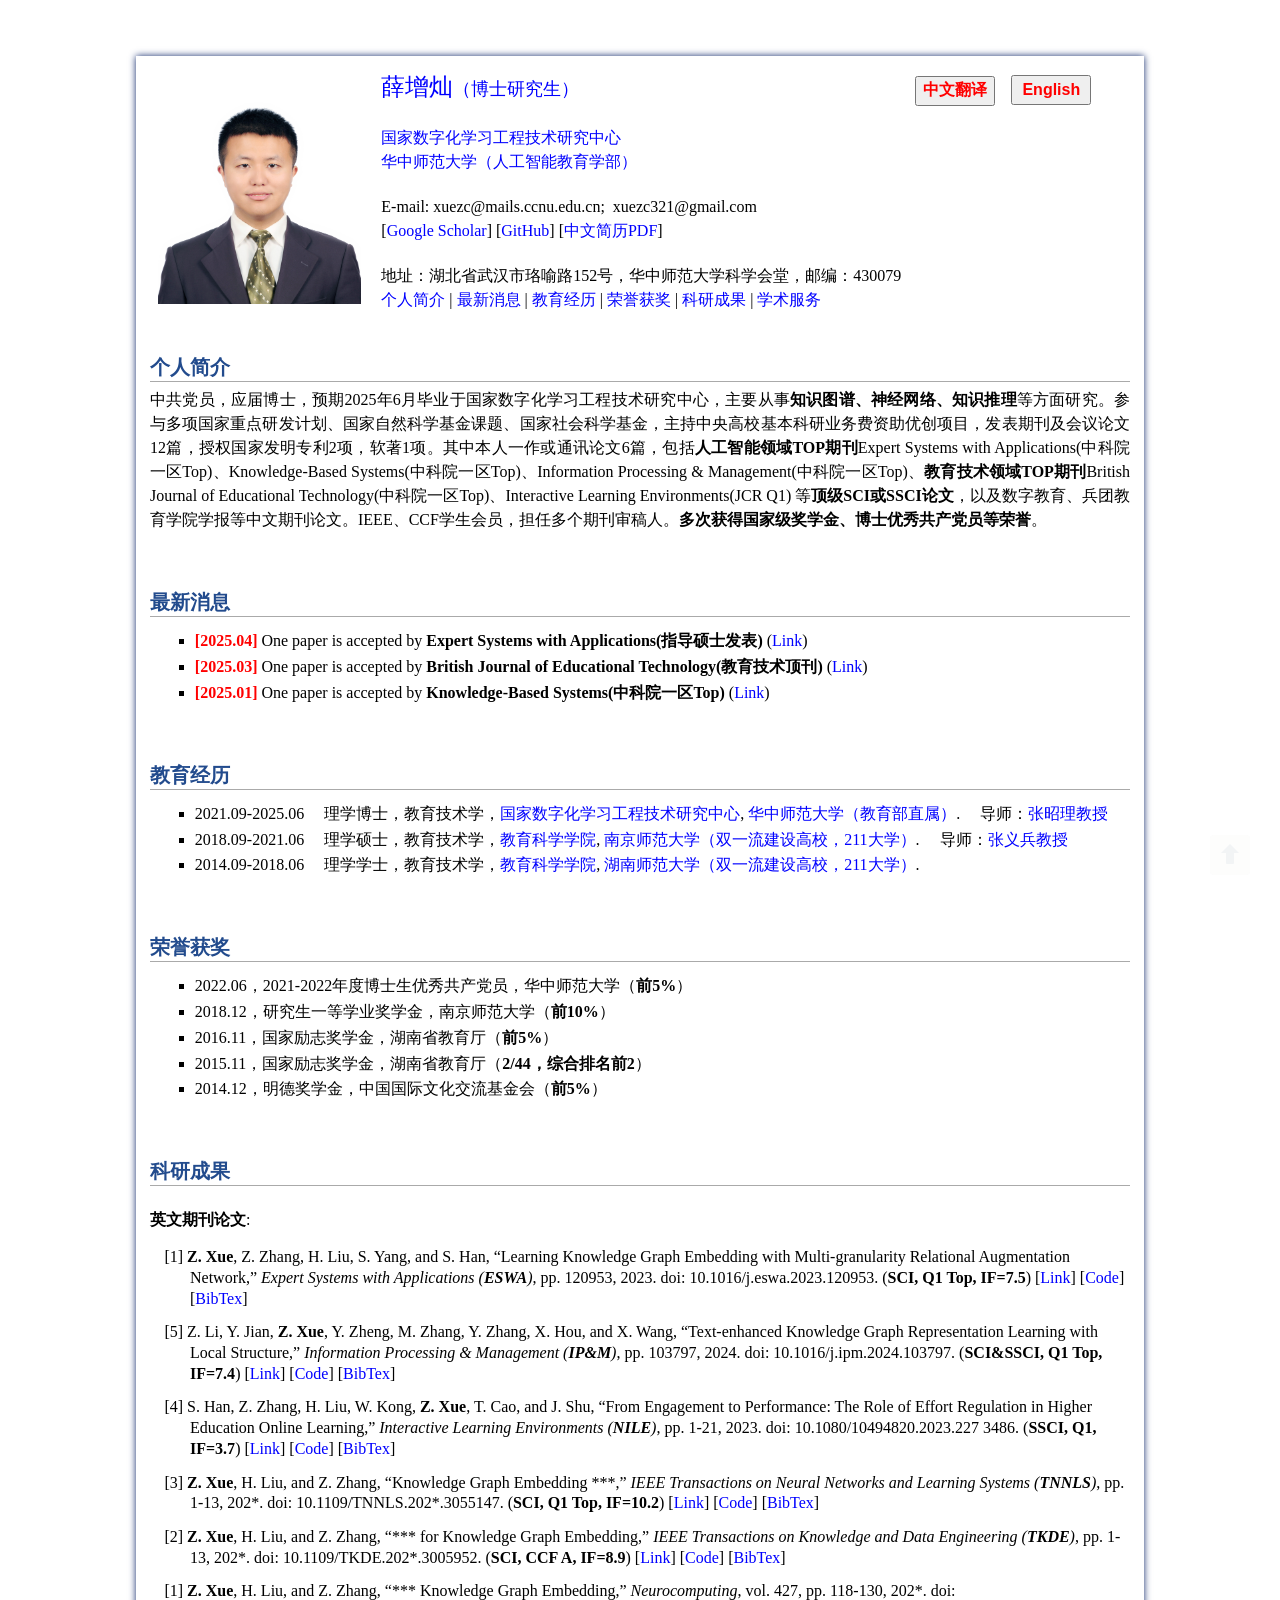
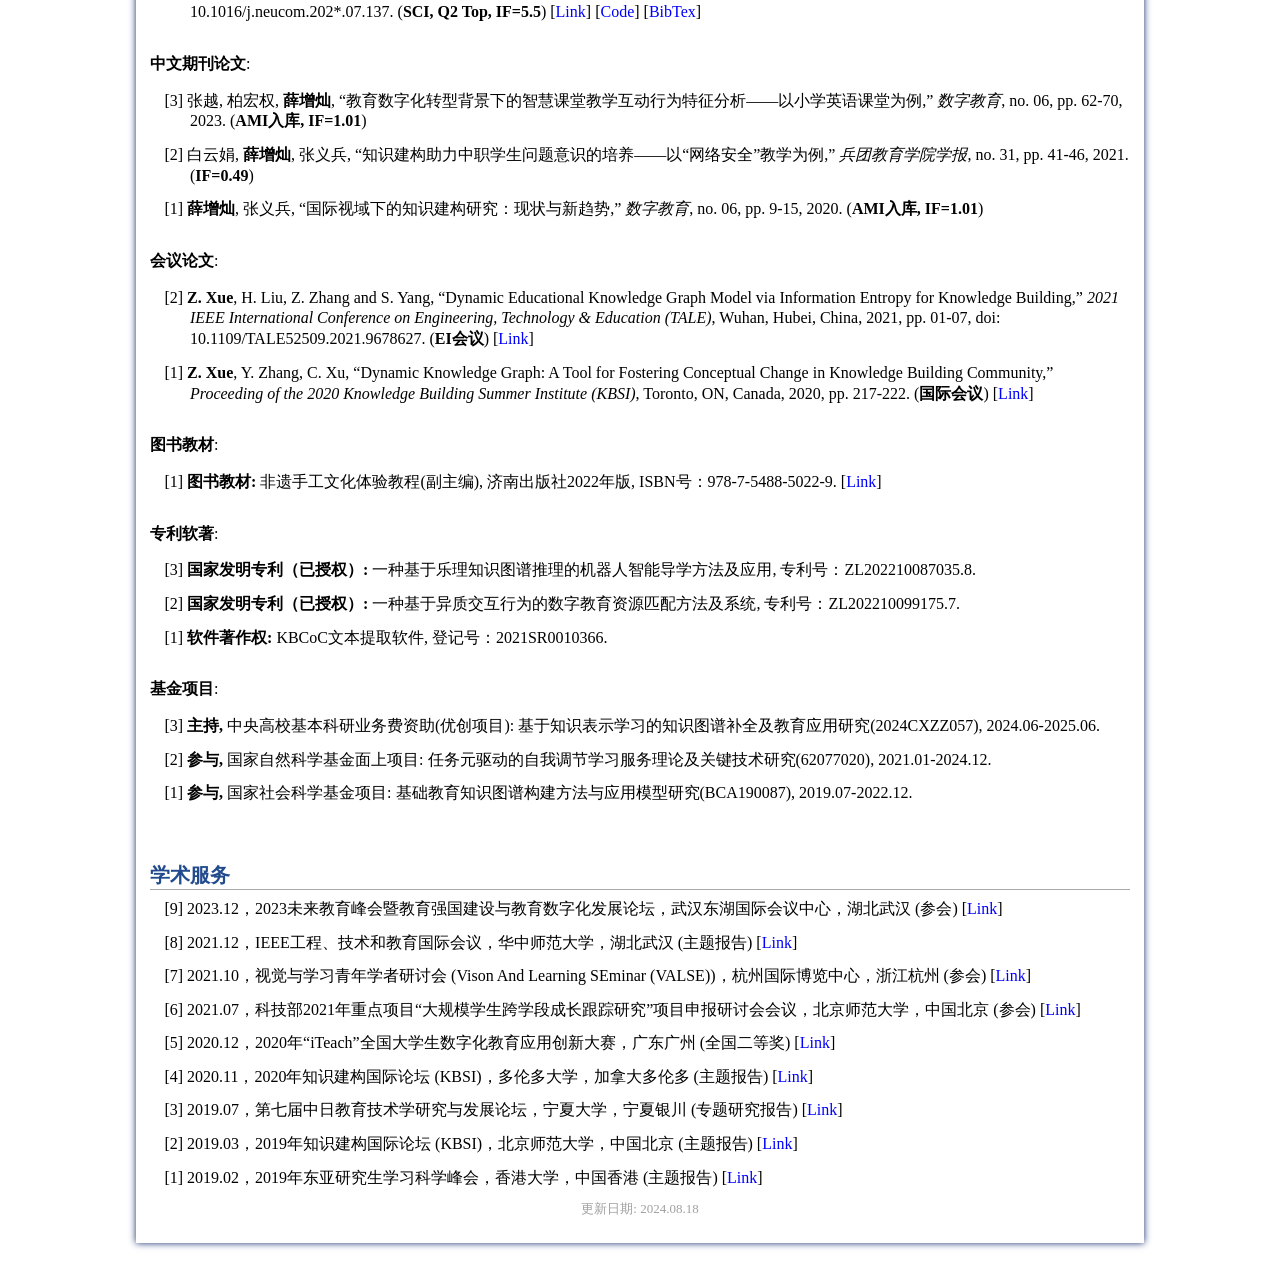
==== commit 8298b10f: "Update cn.html" ====
--- a/cn.html
+++ b/cn.html
@@ -43,7 +43,7 @@
 地址：湖北省武汉市珞喻路152号，华中师范大学科学会堂，邮编：430079<br />
 <class="staffshortcut">
  <A HREF="#Introduction">个人简介</A> |
- <!-- <A HREF="#News">最新消息</A> | -->
+ <A HREF="#News">最新消息</A> |
  <A HREF="#Education">教育经历</A> |
  <A HREF="#Awards">荣誉获奖</A> |
  <A HREF="#Publications">科研成果</A> |
@@ -58,7 +58,7 @@
 <A NAME="Introduction"><h2>个人简介</h2></A>
 <p style="text-align:justify; text-justify:inter-ideograph;">
 <font style="line-height:1.5;">
-中共党员，应届博士，预期2025年6月毕业于国家数字化学习工程技术研究中心，主要从事<b>知识图谱、神经网络、知识推理</b>等方面研究。参与多项国家自然科学基金课题、国家社会科学基金，主持中央高校基本科研业务费资助优创项目，发表期刊及会议论文8篇，授权国家发明专利2项，软著1项。其中<b>本人一作或通讯论文5篇</b>，包括Expert Systems with Applications(一区Top)、Information Processing & Management(一区Top)、Interactive Learning Environments(Q1) 等<b>顶级SCI或SSCI期刊</b>。IEEE、CCF学生会员，担任多个期刊审稿人。<b>多次获得国家级奖学金、优秀共产党员等荣誉</b>。
+中共党员，应届博士，预期2025年6月毕业于国家数字化学习工程技术研究中心，主要从事<b>知识图谱、神经网络、知识推理</b>等方面研究。参与多项国家重点研发计划、国家自然科学基金课题、国家社会科学基金，主持中央高校基本科研业务费资助优创项目，发表期刊及会议论文12篇，授权国家发明专利2项，软著1项。其中本人一作或通讯论文6篇，包括<b>人工智能领域TOP期刊</b>Expert Systems with Applications(中科院一区Top)、Knowledge-Based Systems(中科院一区Top)、Information Processing & Management(中科院一区Top)、<b>教育技术领域TOP期刊</b>British Journal of Educational Technology(中科院一区Top)、Interactive Learning Environments(JCR Q1) 等<b>顶级SCI或SSCI论文</b>，以及数字教育、兵团教育学院学报等中文期刊论文。IEEE、CCF学生会员，担任多个期刊审稿人。<b>多次获得国家级奖学金、博士优秀共产党员等荣誉</b>。
 </font>
 </p>
 <br />
@@ -84,6 +84,16 @@
 <!-- </ul> -->
 <!-- <br /> -->
 
+<A NAME="News"><h2>最新消息</h2></A>
+<ul>
+<li> <b><font color="#FF0000">[2025.04]</font></b> One paper is accepted by <b>Expert Systems with Applications(指导硕士发表)</b> (<a href="https://www.sciencedirect.com/" target="_blank">Link</a>) </li>
+ 
+<li> <b><font color="#FF0000">[2025.03]</font></b> One paper is accepted by <b>British Journal of Educational Technology(教育技术顶刊)</b> (<a href="https://bera-journals.onlinelibrary.wiley.com/doi/10.1111/bjet.13583" target="_blank">Link</a>) </li>
+
+<li> <b><font color="#FF0000">[2025.01]</font></b> One paper is accepted by <b>Knowledge-Based Systems(中科院一区Top)</b> (<a href="https://www.sciencedirect.com/science/article/pii/S0950705125000875" target="_blank">Link</a>) </li>
+
+</ul>
+<br />
 
 
  
@@ -108,17 +118,17 @@
 <font size="3"> 
 <ul>
 
-<li>202*.10，<font style="font-family:Microsoft YaHei">博士研究生国家奖学金，教育部（<b>1/40，全院唯一名额</b>）</font></li>
-
-<li>202*.10，<font style="font-family:Microsoft YaHei">优秀研究生（博士生），华中师范大学（<b>前5%</b>）</font></li>
- 
-<li>2022.06，<font style="font-family:Microsoft YaHei">2021-2022年度优秀共产党员（博士生），华中师范大学人工智能教育学部（<b>前5%</b>）</font></li>
+<!-- <li>202*.10，<font style="font-family:Microsoft YaHei">博士研究生国家奖学金，教育部（<b>1/40，全院唯一名额</b>）</font></li> -->
+
+<!--- <li>202*.10，<font style="font-family:Microsoft YaHei">优秀研究生（博士生），华中师范大学（<b>前5%</b>）</font></li> -->
+ 
+<li>2022.06，<font style="font-family:Microsoft YaHei">2021-2022年度博士生优秀共产党员，华中师范大学（<b>前5%</b>）</font></li>
 
 <li>2018.12，<font style="font-family:Microsoft YaHei">研究生一等学业奖学金，南京师范大学（<b>前10%</b>）</font></li>
 
 <li>2016.11，<font style="font-family:Microsoft YaHei">国家励志奖学金，湖南省教育厅（<b>前5%</b>）</font></li>
 
-<li>2015.11，<font style="font-family:Microsoft YaHei">国家励志奖学金，湖南省教育厅（<b>2/44，综合排名前二</b>）</font></li>
+<li>2015.11，<font style="font-family:Microsoft YaHei">国家励志奖学金，湖南省教育厅（<b>2/44，综合排名前2</b>）</font></li>
 
 <li>2014.12，<font style="font-family:Microsoft YaHei">明德奖学金，中国国际文化交流基金会（<b>前5%</b>）</font></li>
 </ul>
@@ -140,7 +150,7 @@
 <ul>
 
  <p style="text-indent: -1.6rem;margin-left: 0rem;">
-<span>[6] <b>Z. Xue</b>, Z. Zhang, H. Liu, S. Yang, and S. Han,
+<span>[1] <b>Z. Xue</b>, Z. Zhang, H. Liu, S. Yang, and S. Han,
 “Learning Knowledge Graph Embedding with Multi-granularity Relational Augmentation Network,”
 <i>Expert Systems with Applications (<b>ESWA</b>)</i>,
 pp. 120953, 2023. doi: 10.1016/j.eswa.2023.120953.
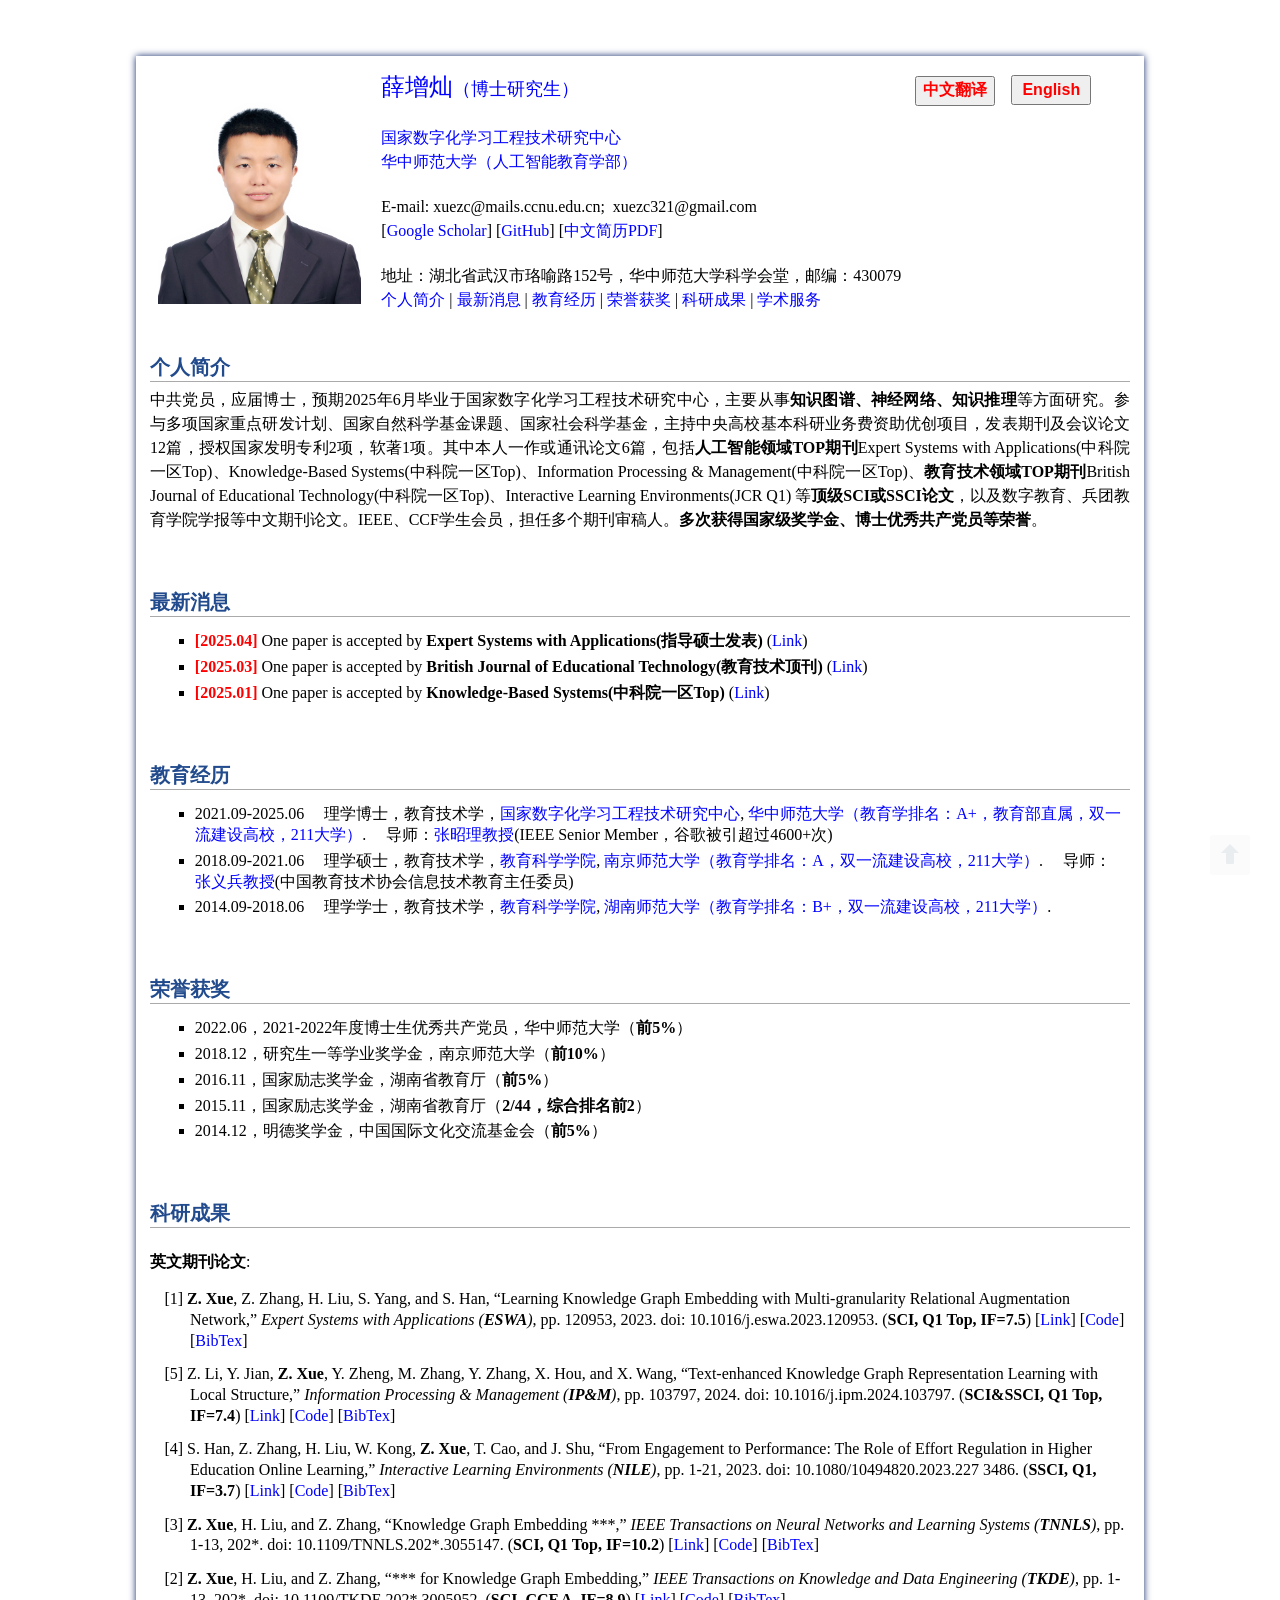
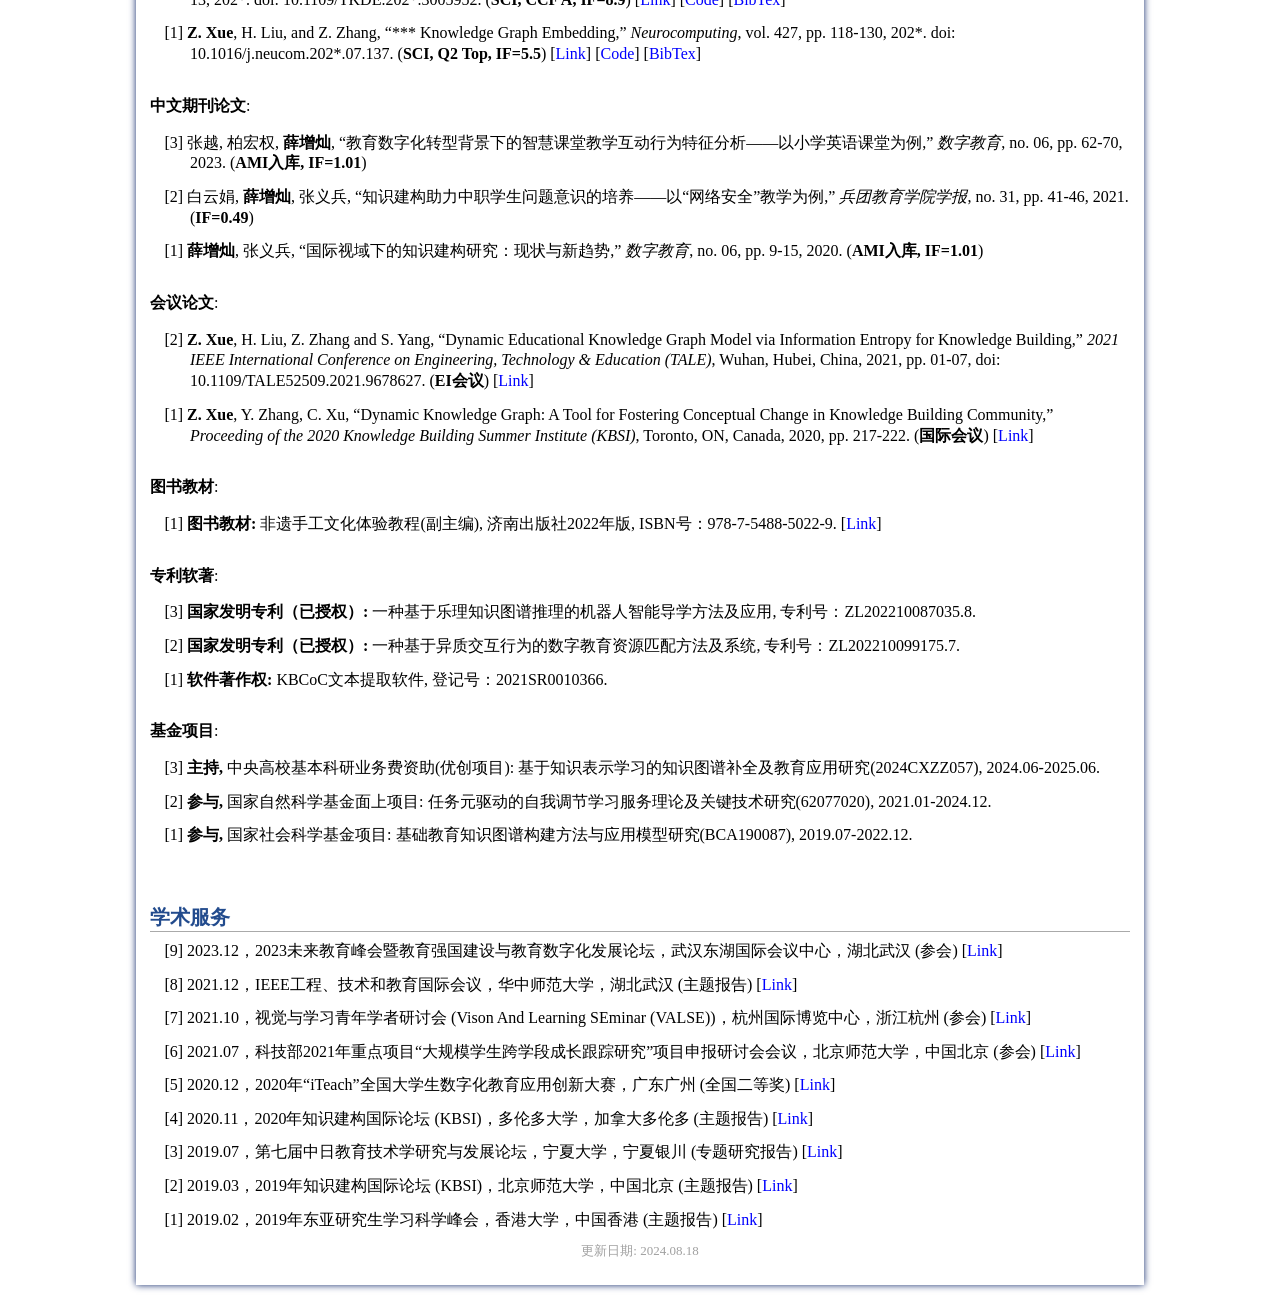
==== commit ee55201c: "Update cn.html" ====
--- a/cn.html
+++ b/cn.html
@@ -100,16 +100,16 @@
 <A NAME="Education"><h2>教育经历</h2></A>
 <ul>
 <li>2021.09-2025.06  &nbsp;&nbsp;&nbsp;&nbsp;理学博士，教育技术学，<a href="http://nercel.ccnu.edu.cn/" target="_blank">国家数字化学习工程技术研究中心</a>,
-    <a href="https://www.ccnu.edu.cn/" target="_blank">华中师范大学（教育部直属）</a>.
-    &nbsp;&nbsp;&nbsp;&nbsp;导师：<a href="http://nercel.ccnu.edu.cn/info/1072/3093.htm" target="_blank">张昭理教授</a>
+    <a href="https://www.ccnu.edu.cn/" target="_blank">华中师范大学（教育学排名：A+，教育部直属，双一流建设高校，211大学）</a>.
+    &nbsp;&nbsp;&nbsp;&nbsp;导师：<a href="https://foaie.ccnu.edu.cn/info/1152/3770.htm" target="_blank">张昭理教授</a>(IEEE Senior Member，谷歌被引超过4600+次)
 
 <Li>2018.09-2021.06  &nbsp;&nbsp;&nbsp;&nbsp;理学硕士，教育技术学，<a href="http://jky.njnu.edu.cn/" target="_blank">教育科学学院</a>,
-    <a href="http://www.njnu.edu.cn/" target="_blank">南京师范大学（双一流建设高校，211大学）</a>.
-    &nbsp;&nbsp;&nbsp;&nbsp;导师：<a href="http://jky.njnu.edu.cn/info/1202/7767.htm" target="_blank">张义兵教授</a>
+    <a href="http://www.njnu.edu.cn/" target="_blank">南京师范大学（教育学排名：A，双一流建设高校，211大学）</a>.
+    &nbsp;&nbsp;&nbsp;&nbsp;导师：<a href="http://jky.njnu.edu.cn/info/1202/7767.htm" target="_blank">张义兵教授</a>(中国教育技术协会信息技术教育主任委员)
 
 <li>2014.09-2018.06  &nbsp;&nbsp;&nbsp;&nbsp;理学学士，教育技术学，<a href="https://jky.hunnu.edu.cn/" target="_blank">教育科学学院</a>,
 <!--    <a href="http://zhxy.hubu.edu.cn/" target="_blank">Faculty of Resources and Environment Science</a>, -->
-    <a href="https://www.hunnu.edu.cn/" target="_blank">湖南师范大学（双一流建设高校，211大学）</a>.
+    <a href="https://www.hunnu.edu.cn/" target="_blank">湖南师范大学（教育学排名：B+，双一流建设高校，211大学）</a>.
 </ul>
 <br />
 
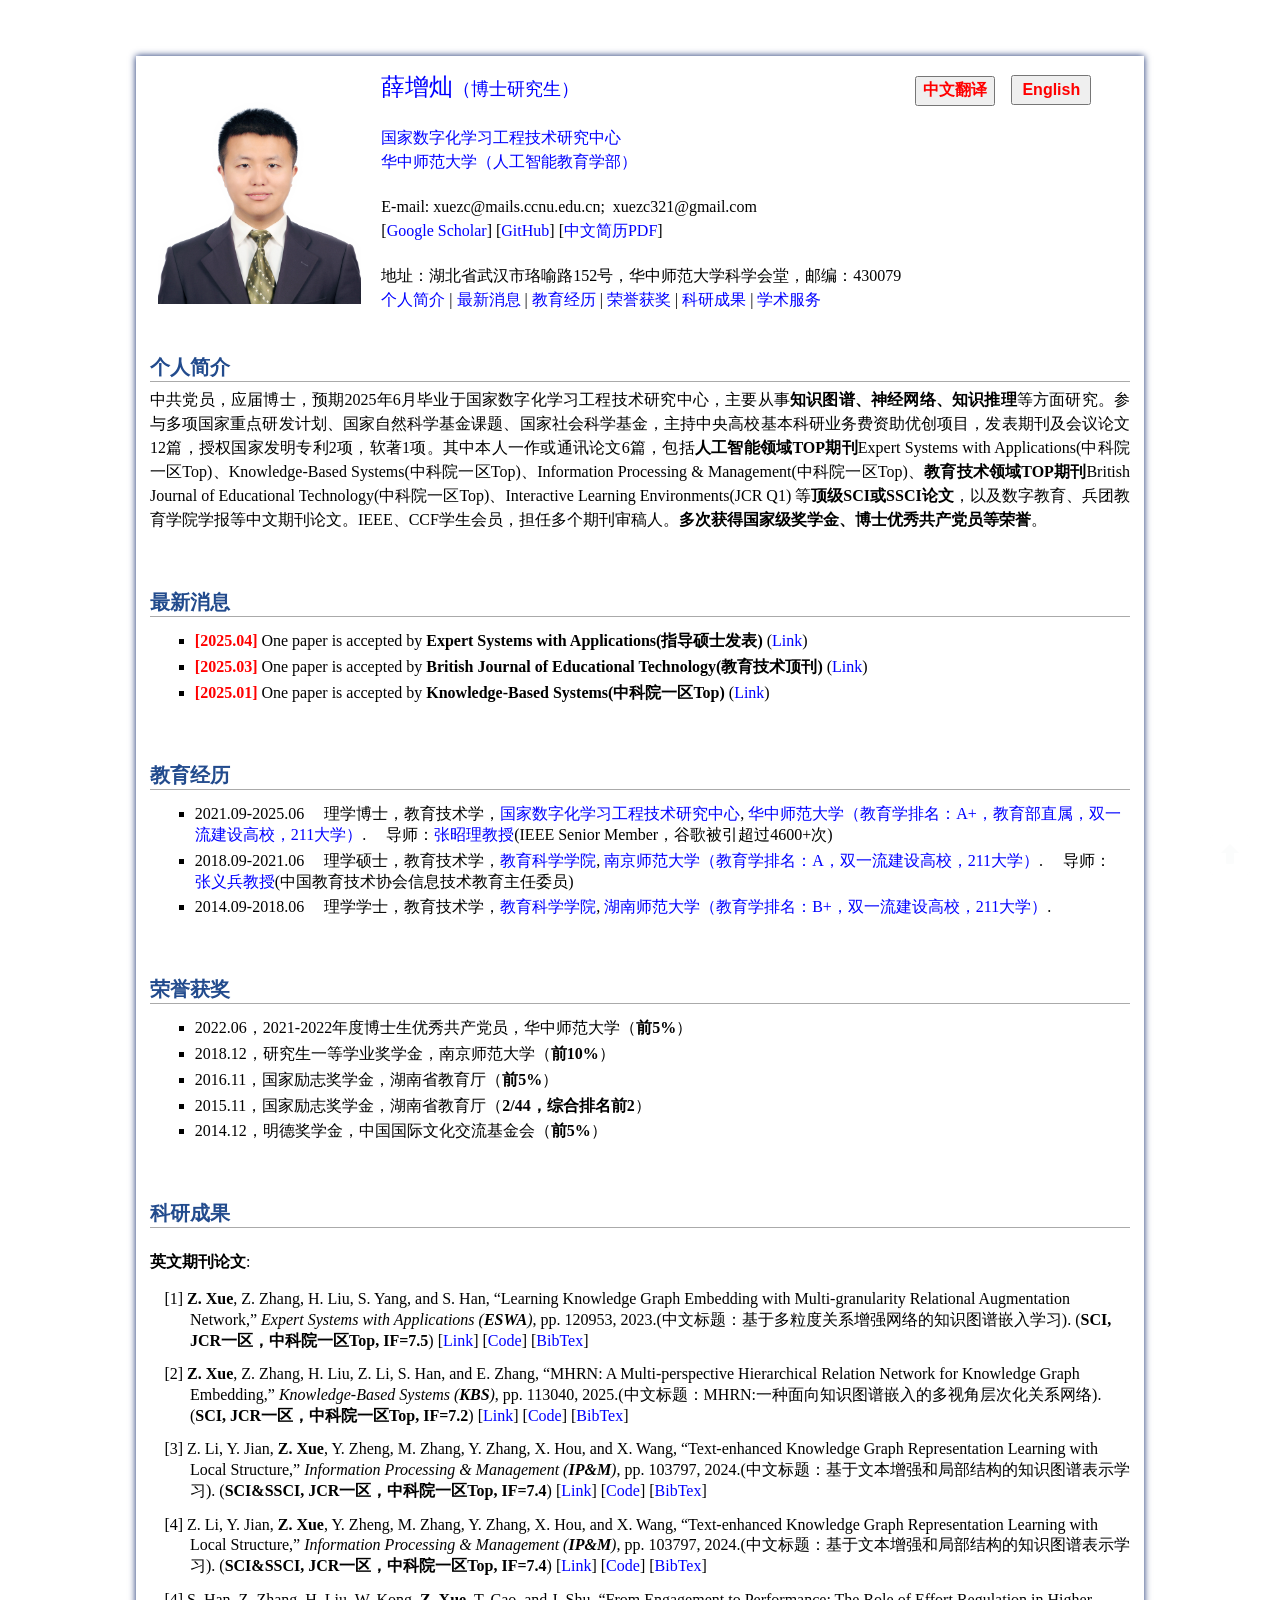
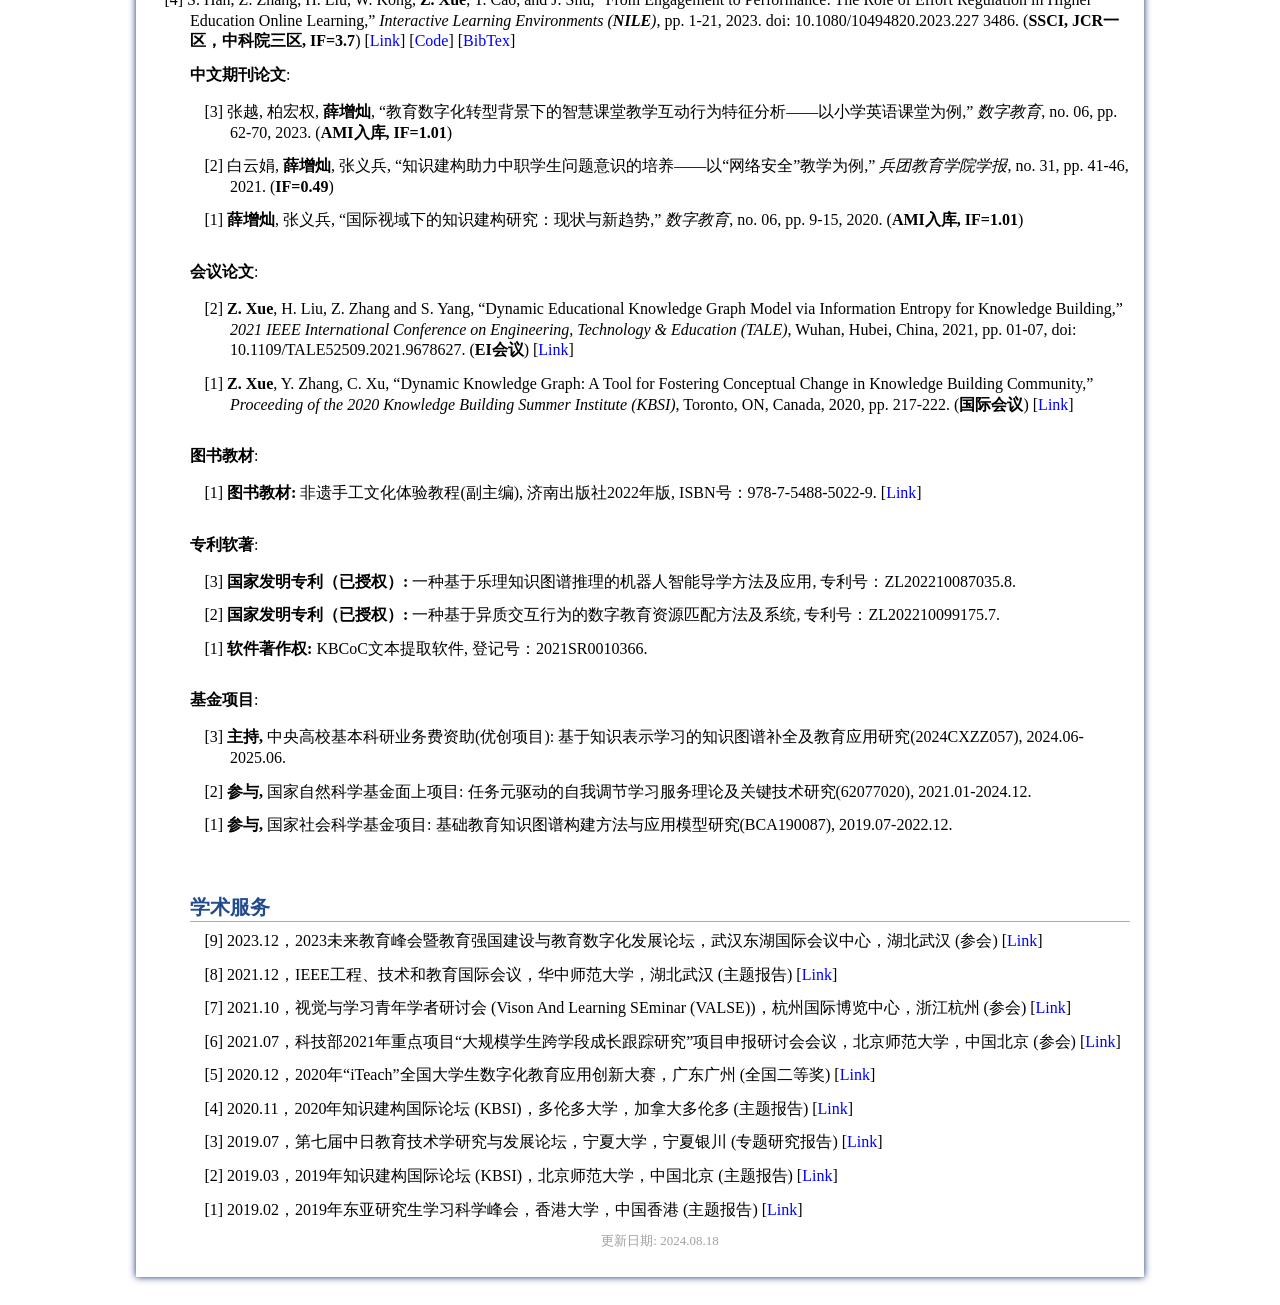
==== commit 3b7b61db: "Update cn.html" ====
--- a/cn.html
+++ b/cn.html
@@ -153,39 +153,67 @@
 <span>[1] <b>Z. Xue</b>, Z. Zhang, H. Liu, S. Yang, and S. Han,
 “Learning Knowledge Graph Embedding with Multi-granularity Relational Augmentation Network,”
 <i>Expert Systems with Applications (<b>ESWA</b>)</i>,
-pp. 120953, 2023. doi: 10.1016/j.eswa.2023.120953.
-(<b>SCI, Q1 Top, IF=7.5</b>)
+pp. 120953, 2023.(中文标题：基于多粒度关系增强网络的知识图谱嵌入学习).
+(<b>SCI, JCR一区，中科院一区Top, IF=7.5</b>)
 [<a href= "https://www.sciencedirect.com/science/article/pii/S0957417423014550" target="_blank">Link</a>]
 [<a href="https://github.com/ZengcanXUE/MRAN" target="_blank">Code</a>]
 [<a href="./Files/BibTex/MRAN.bib" target="_blank">BibTex</a>]
 </span>
 </p>
 
-<p style="text-indent: -1.6rem;margin-left: 0rem;">
-<span>[5] Z. Li, Y. Jian, <b>Z. Xue</b>, Y. Zheng, M. Zhang, Y. Zhang, X. Hou, and X. Wang,
+ <p style="text-indent: -1.6rem;margin-left: 0rem;">
+<span>[2] <b>Z. Xue</b>, Z. Zhang, H. Liu, Z. Li, S. Han, and E. Zhang,
+“MHRN: A Multi-perspective Hierarchical Relation Network for Knowledge Graph Embedding,”
+<i>Knowledge-Based Systems (<b>KBS</b>)</i>,
+pp. 113040, 2025.(中文标题：MHRN:一种面向知识图谱嵌入的多视角层次化关系网络).
+(<b>SCI, JCR一区，中科院一区Top, IF=7.2</b>)
+[<a href= "https://www.sciencedirect.com/science/article/pii/S0950705125000875" target="_blank">Link</a>]
+[<a href="https://github.com/ZengcanXUE/MHRN" target="_blank">Code</a>]
+[<a href="./Files/BibTex/MHRN.bib" target="_blank">BibTex</a>]
+</span>
+</p>
+ 
+<p style="text-indent: -1.6rem;margin-left: 0rem;">
+<span>[3] Z. Li, Y. Jian, <b>Z. Xue</b>, Y. Zheng, M. Zhang, Y. Zhang, X. Hou, and X. Wang,
 “Text-enhanced Knowledge Graph Representation Learning with Local Structure,”
 <i>Information Processing & Management (<b>IP&M</b>)</i>,
-pp. 103797, 2024. doi: 10.1016/j.ipm.2024.103797.
-(<b>SCI&SSCI, Q1 Top, IF=7.4</b>)
+pp. 103797, 2024.(中文标题：基于文本增强和局部结构的知识图谱表示学习).
+(<b>SCI&SSCI, JCR一区，中科院一区Top, IF=7.4</b>)
 [<a href= "https://www.sciencedirect.com/science/article/pii/S0306457324001560" target="_blank">Link</a>]
 [<a href="https://github.com/HubuKG/TEGS" target="_blank">Code</a>]
 [<a href="./Files/BibTex/TEGS.bib" target="_blank">BibTex</a>]
 </span>
 </p>
 
+<p style="text-indent: -1.6rem;margin-left: 0rem;">
+<span>[4] Z. Li, Y. Jian, <b>Z. Xue</b>, Y. Zheng, M. Zhang, Y. Zhang, X. Hou, and X. Wang,
+“Text-enhanced Knowledge Graph Representation Learning with Local Structure,”
+<i>Information Processing & Management (<b>IP&M</b>)</i>,
+pp. 103797, 2024.(中文标题：基于文本增强和局部结构的知识图谱表示学习).
+(<b>SCI&SSCI, JCR一区，中科院一区Top, IF=7.4</b>)
+[<a href= "https://www.sciencedirect.com/science/article/pii/S0306457324001560" target="_blank">Link</a>]
+[<a href="https://github.com/HubuKG/TEGS" target="_blank">Code</a>]
+[<a href="./Files/BibTex/TEGS.bib" target="_blank">BibTex</a>]
+</span>
+</p>
+
+ 
 <p style="text-indent: -1.6rem;margin-left: 0rem;">
 <span>[4] S. Han, Z. Zhang, H. Liu, W. Kong, <b>Z. Xue</b>, T. Cao, and J. Shu,
 “From Engagement to Performance: The Role of Effort Regulation in Higher Education Online Learning,”
 <i>Interactive Learning Environments (<b>NILE</b>)</i>,
 pp. 1-21, 2023. doi: 10.1080/10494820.2023.227 3486.
-(<b>SSCI, Q1, IF=3.7</b>)
+(<b>SSCI, JCR一区，中科院三区, IF=3.7</b>)
 [<a href= "https://doi.org/10.1080/10494820.2023.2273486" target="_blank">Link</a>]
 [<a href="https://github.com/ZengcanXUE" target="_blank">Code</a>]
 [<a href="./Files/BibTex/Tandf_nile2023.bib" target="_blank">BibTex</a>]
 </span>
 </p>
- 
-<p style="text-indent: -1.6rem;margin-left: 0rem;">
+
+
+
+ 
+<!-- <p style="text-indent: -1.6rem;margin-left: 0rem;">
 <span>[3] <b>Z. Xue</b>, H. Liu, and Z. Zhang,
 “Knowledge Graph Embedding ***,”
 <i>IEEE Transactions on Neural Networks and Learning Systems (<b>TNNLS</b>)</i>,
@@ -223,7 +251,7 @@
 
 </ul>
 </font>
-<br />
+<br /> -->
 
 
 <p><b>中文期刊论文</b>: </p>
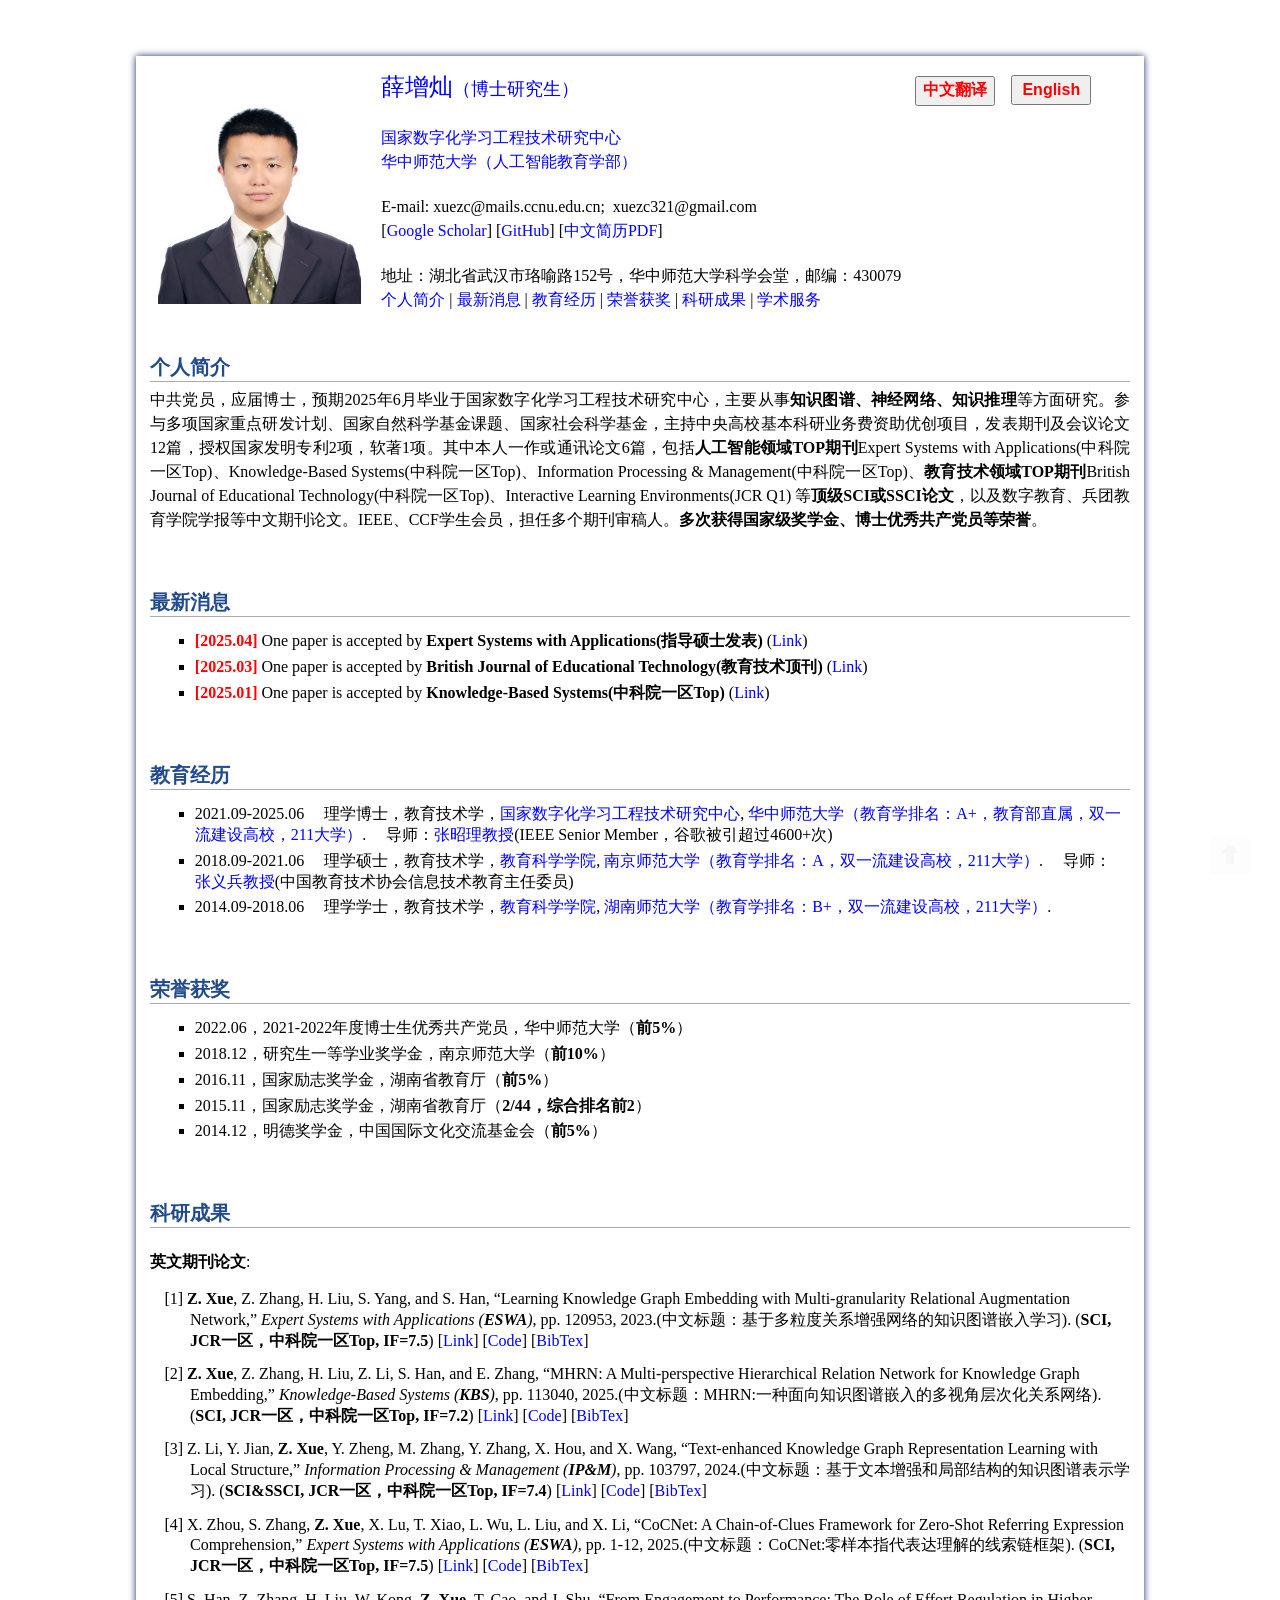
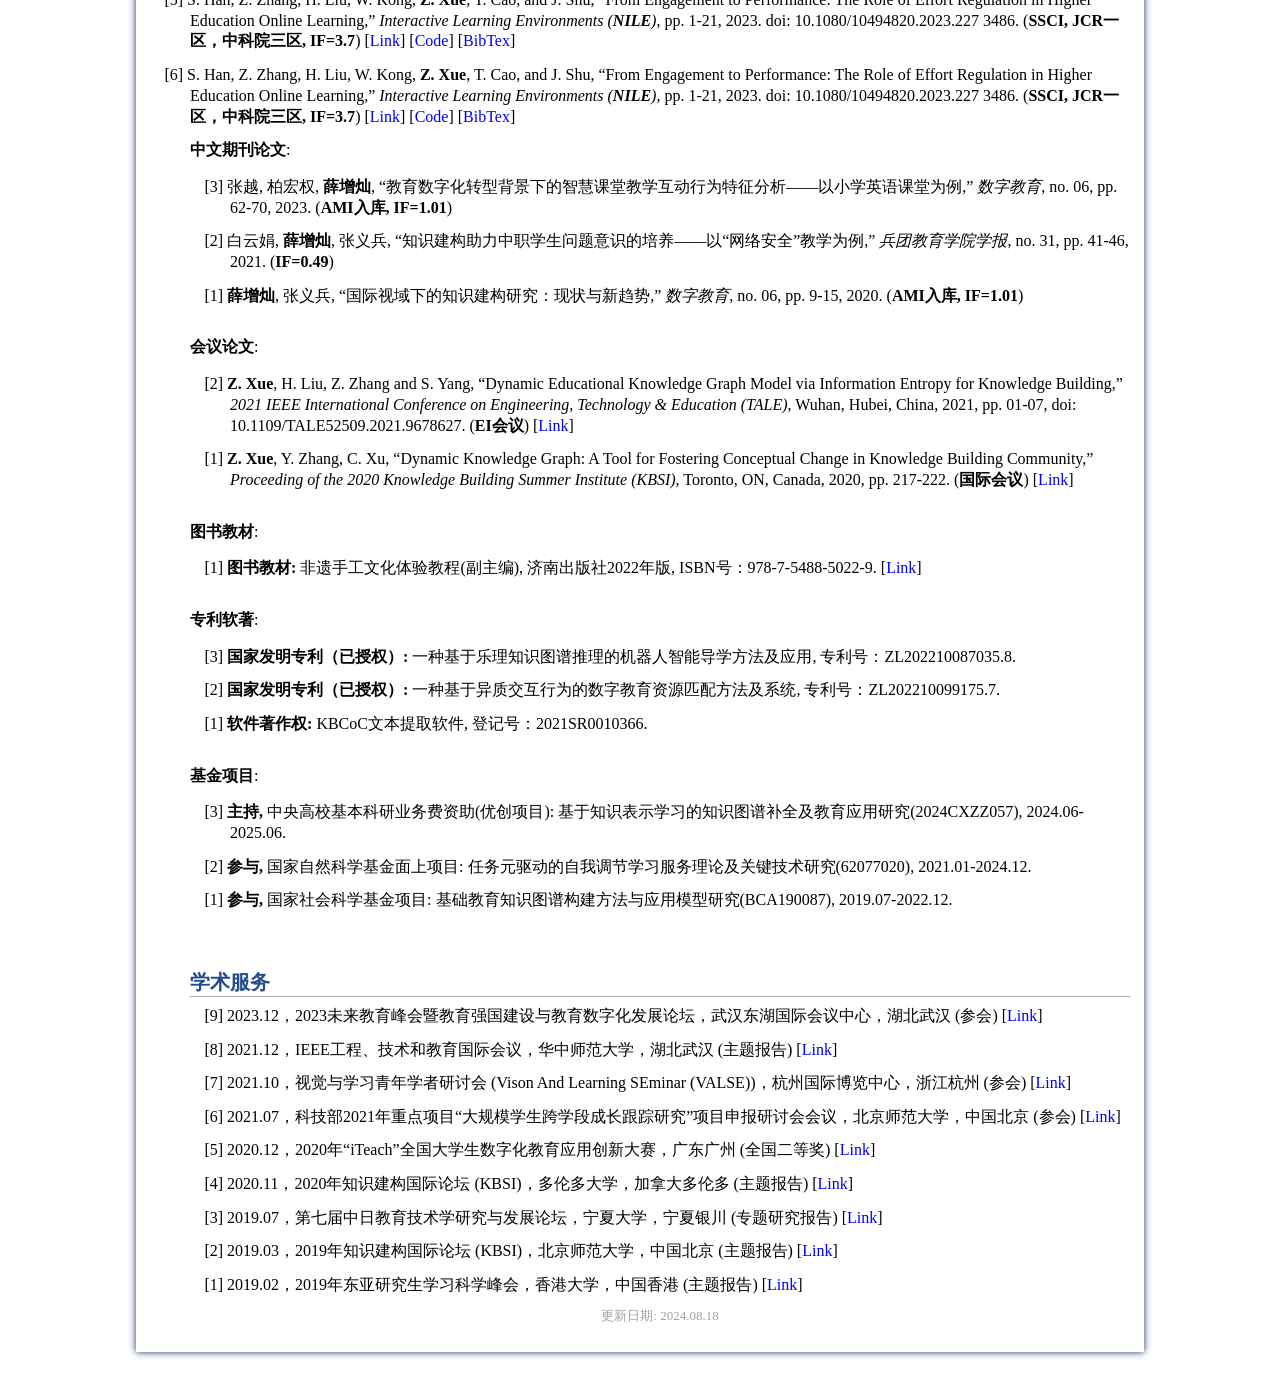
==== commit cbbca39e: "Update cn.html" ====
--- a/cn.html
+++ b/cn.html
@@ -186,20 +186,31 @@
 </p>
 
 <p style="text-indent: -1.6rem;margin-left: 0rem;">
-<span>[4] Z. Li, Y. Jian, <b>Z. Xue</b>, Y. Zheng, M. Zhang, Y. Zhang, X. Hou, and X. Wang,
-“Text-enhanced Knowledge Graph Representation Learning with Local Structure,”
-<i>Information Processing & Management (<b>IP&M</b>)</i>,
-pp. 103797, 2024.(中文标题：基于文本增强和局部结构的知识图谱表示学习).
-(<b>SCI&SSCI, JCR一区，中科院一区Top, IF=7.4</b>)
-[<a href= "https://www.sciencedirect.com/science/article/pii/S0306457324001560" target="_blank">Link</a>]
-[<a href="https://github.com/HubuKG/TEGS" target="_blank">Code</a>]
-[<a href="./Files/BibTex/TEGS.bib" target="_blank">BibTex</a>]
-</span>
-</p>
-
- 
-<p style="text-indent: -1.6rem;margin-left: 0rem;">
-<span>[4] S. Han, Z. Zhang, H. Liu, W. Kong, <b>Z. Xue</b>, T. Cao, and J. Shu,
+<span>[4] X. Zhou, S. Zhang, <b>Z. Xue</b>, X. Lu, T. Xiao, L. Wu, L. Liu, and X. Li,
+“CoCNet: A Chain-of-Clues Framework for Zero-Shot Referring Expression Comprehension,”
+<i>Expert Systems with Applications (<b>ESWA</b>)</i>,
+pp. 1-12, 2025.(中文标题：CoCNet:零样本指代表达理解的线索链框架).
+(<b>SCI, JCR一区，中科院一区Top, IF=7.5</b>)
+[<a href= "https://www.sciencedirect.com/" target="_blank">Link</a>]
+[<a href="https://github.com/CoCNetHub/CoCNet-main" target="_blank">Code</a>]
+[<a href="./Files/BibTex/CoCNet.bib" target="_blank">BibTex</a>]
+</span>
+</p>
+
+ <p style="text-indent: -1.6rem;margin-left: 0rem;">
+<span>[5] S. Han, Z. Zhang, H. Liu, W. Kong, <b>Z. Xue</b>, T. Cao, and J. Shu,
+“From Engagement to Performance: The Role of Effort Regulation in Higher Education Online Learning,”
+<i>Interactive Learning Environments (<b>NILE</b>)</i>,
+pp. 1-21, 2023. doi: 10.1080/10494820.2023.227 3486.
+(<b>SSCI, JCR一区，中科院三区, IF=3.7</b>)
+[<a href= "https://doi.org/10.1080/10494820.2023.2273486" target="_blank">Link</a>]
+[<a href="https://github.com/ZengcanXUE" target="_blank">Code</a>]
+[<a href="./Files/BibTex/Tandf_nile2023.bib" target="_blank">BibTex</a>]
+</span>
+</p>
+ 
+<p style="text-indent: -1.6rem;margin-left: 0rem;">
+<span>[6] S. Han, Z. Zhang, H. Liu, W. Kong, <b>Z. Xue</b>, T. Cao, and J. Shu,
 “From Engagement to Performance: The Role of Effort Regulation in Higher Education Online Learning,”
 <i>Interactive Learning Environments (<b>NILE</b>)</i>,
 pp. 1-21, 2023. doi: 10.1080/10494820.2023.227 3486.
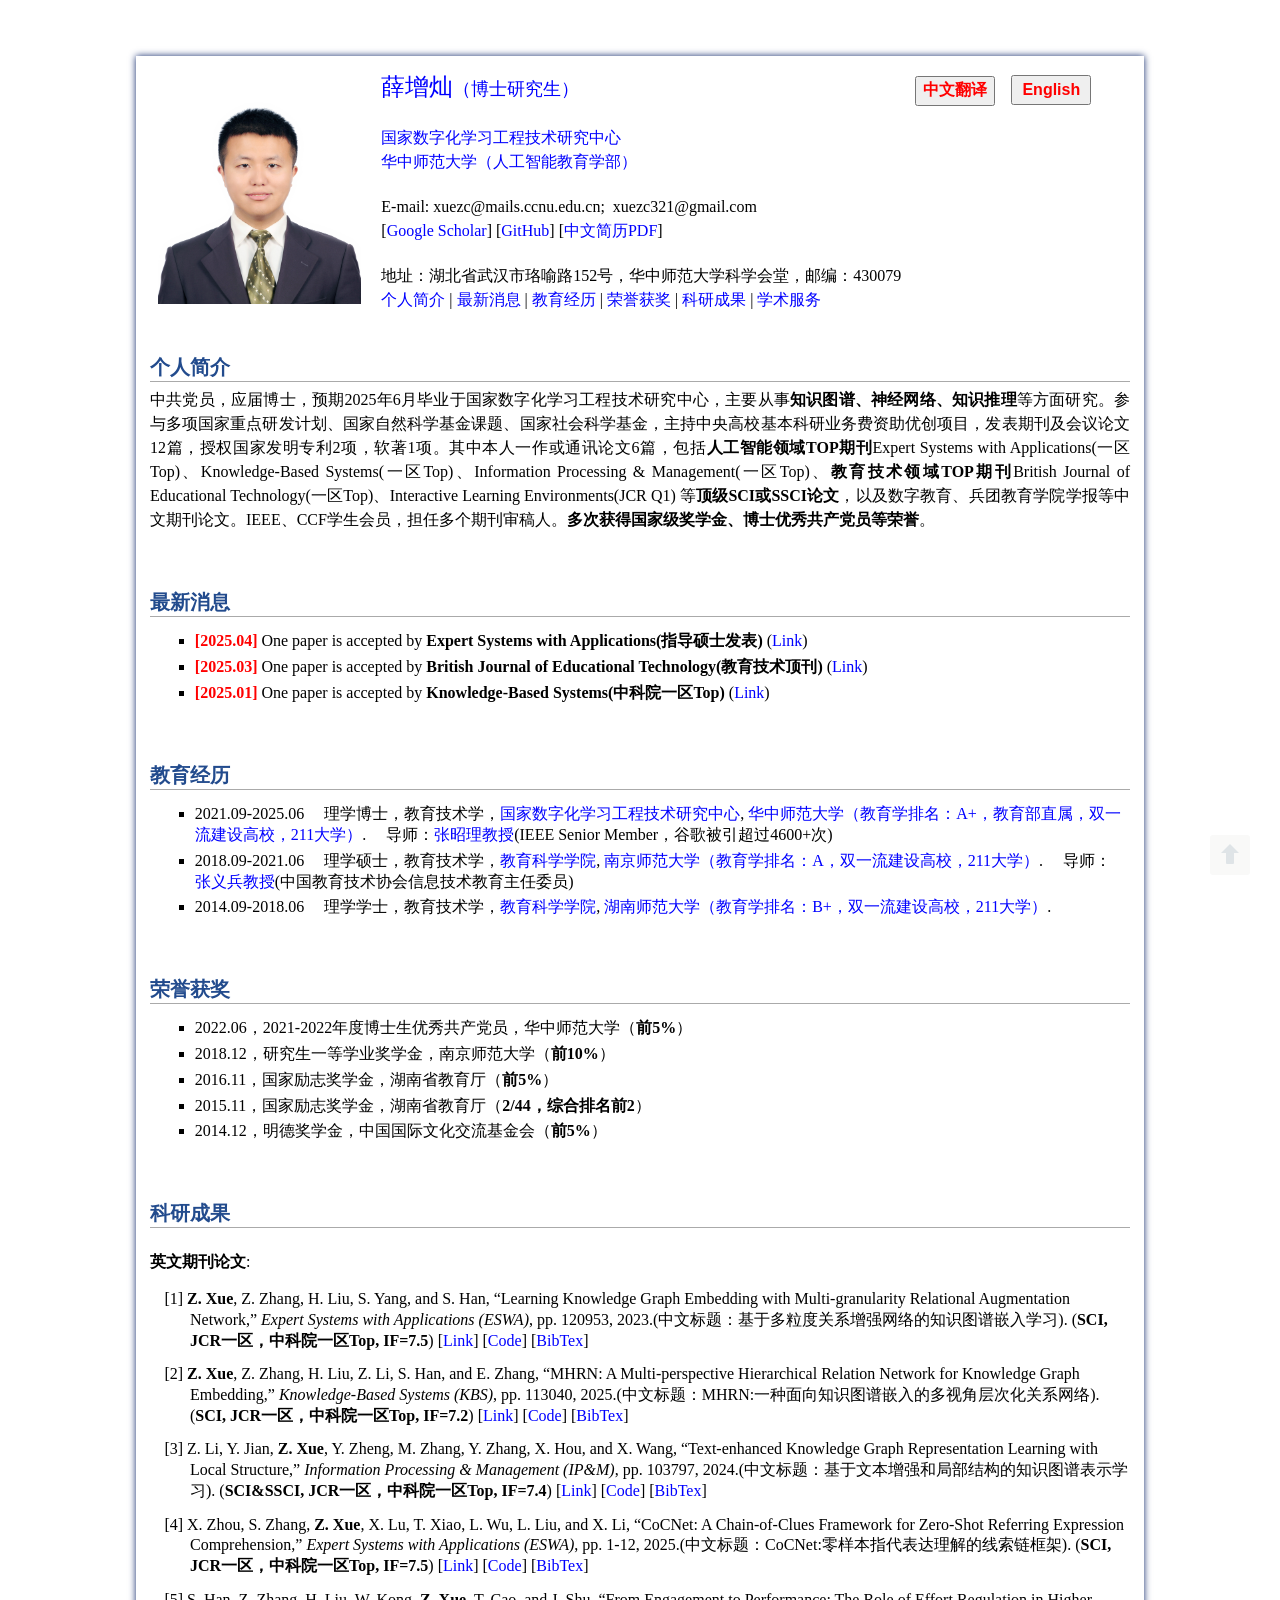
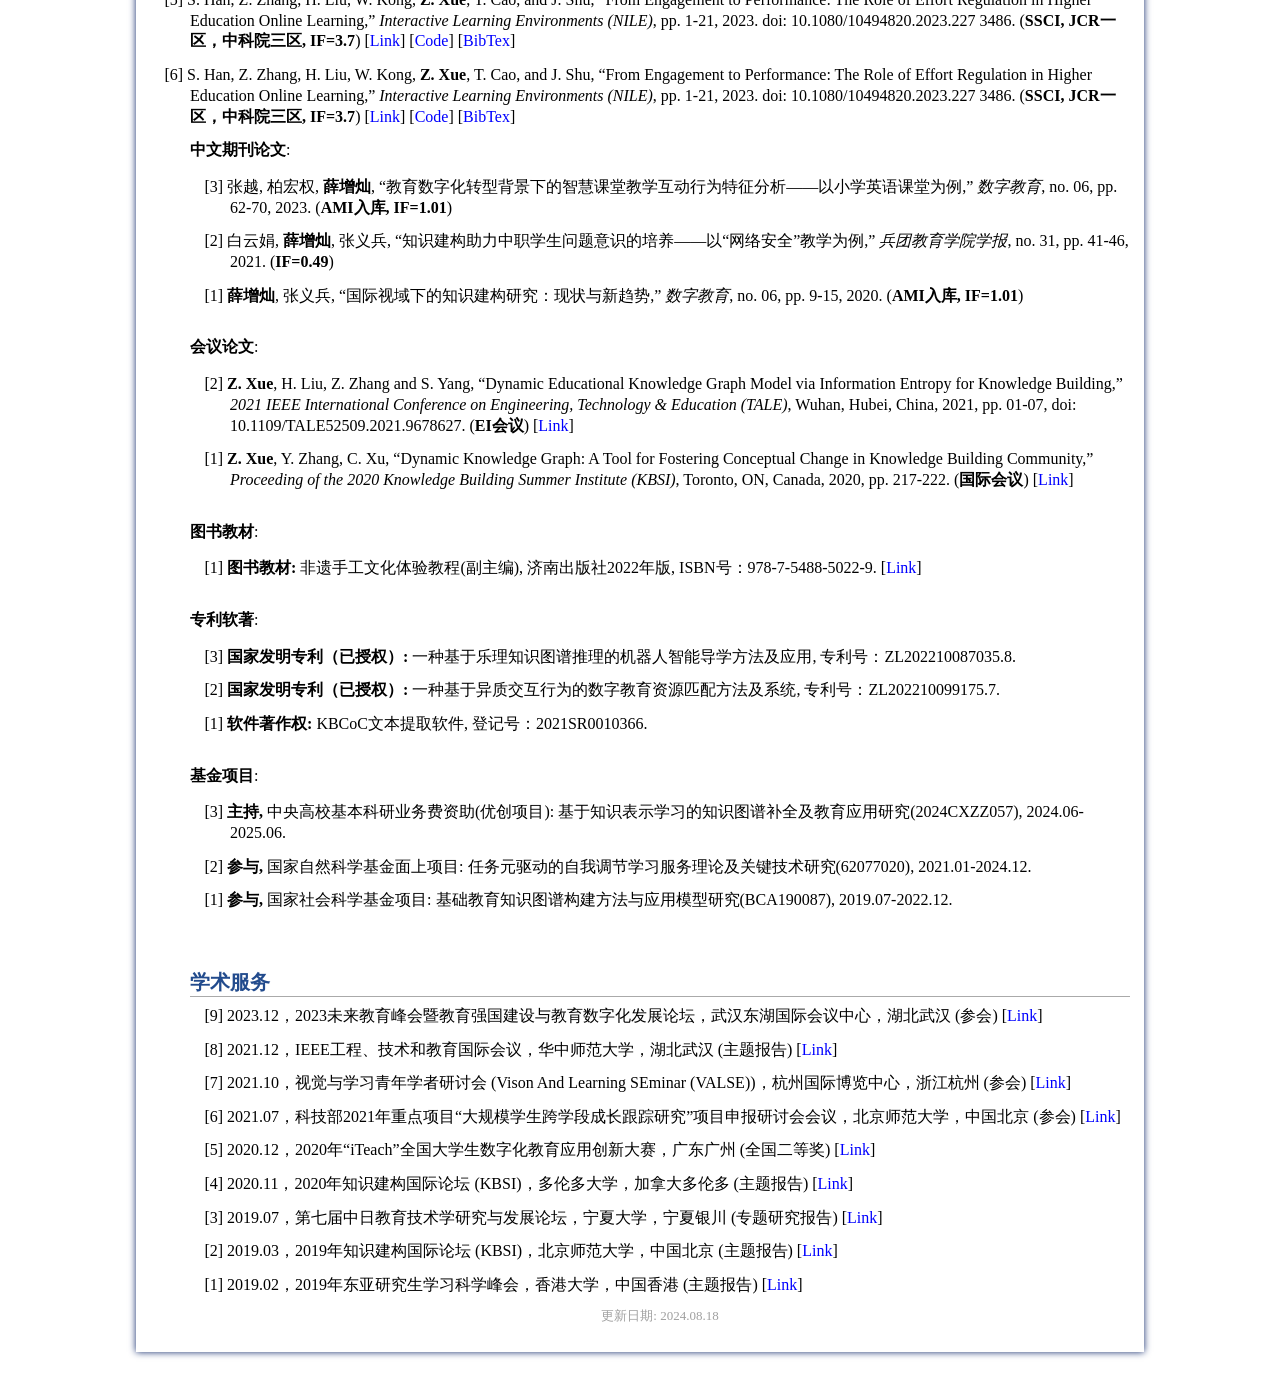
==== commit 9d2fb798: "Update cn.html" ====
--- a/cn.html
+++ b/cn.html
@@ -58,7 +58,7 @@
 <A NAME="Introduction"><h2>个人简介</h2></A>
 <p style="text-align:justify; text-justify:inter-ideograph;">
 <font style="line-height:1.5;">
-中共党员，应届博士，预期2025年6月毕业于国家数字化学习工程技术研究中心，主要从事<b>知识图谱、神经网络、知识推理</b>等方面研究。参与多项国家重点研发计划、国家自然科学基金课题、国家社会科学基金，主持中央高校基本科研业务费资助优创项目，发表期刊及会议论文12篇，授权国家发明专利2项，软著1项。其中本人一作或通讯论文6篇，包括<b>人工智能领域TOP期刊</b>Expert Systems with Applications(中科院一区Top)、Knowledge-Based Systems(中科院一区Top)、Information Processing & Management(中科院一区Top)、<b>教育技术领域TOP期刊</b>British Journal of Educational Technology(中科院一区Top)、Interactive Learning Environments(JCR Q1) 等<b>顶级SCI或SSCI论文</b>，以及数字教育、兵团教育学院学报等中文期刊论文。IEEE、CCF学生会员，担任多个期刊审稿人。<b>多次获得国家级奖学金、博士优秀共产党员等荣誉</b>。
+中共党员，应届博士，预期2025年6月毕业于国家数字化学习工程技术研究中心，主要从事<b>知识图谱、神经网络、知识推理</b>等方面研究。参与多项国家重点研发计划、国家自然科学基金课题、国家社会科学基金，主持中央高校基本科研业务费资助优创项目，发表期刊及会议论文12篇，授权国家发明专利2项，软著1项。其中本人一作或通讯论文6篇，包括<b>人工智能领域TOP期刊</b>Expert Systems with Applications(一区Top)、Knowledge-Based Systems(一区Top)、Information Processing & Management(一区Top)、<b>教育技术领域TOP期刊</b>British Journal of Educational Technology(一区Top)、Interactive Learning Environments(JCR Q1) 等<b>顶级SCI或SSCI论文</b>，以及数字教育、兵团教育学院学报等中文期刊论文。IEEE、CCF学生会员，担任多个期刊审稿人。<b>多次获得国家级奖学金、博士优秀共产党员等荣誉</b>。
 </font>
 </p>
 <br />
@@ -102,11 +102,13 @@
 <li>2021.09-2025.06  &nbsp;&nbsp;&nbsp;&nbsp;理学博士，教育技术学，<a href="http://nercel.ccnu.edu.cn/" target="_blank">国家数字化学习工程技术研究中心</a>,
     <a href="https://www.ccnu.edu.cn/" target="_blank">华中师范大学（教育学排名：A+，教育部直属，双一流建设高校，211大学）</a>.
     &nbsp;&nbsp;&nbsp;&nbsp;导师：<a href="https://foaie.ccnu.edu.cn/info/1152/3770.htm" target="_blank">张昭理教授</a>(IEEE Senior Member，谷歌被引超过4600+次)
-
+<br/>
+ 
 <Li>2018.09-2021.06  &nbsp;&nbsp;&nbsp;&nbsp;理学硕士，教育技术学，<a href="http://jky.njnu.edu.cn/" target="_blank">教育科学学院</a>,
     <a href="http://www.njnu.edu.cn/" target="_blank">南京师范大学（教育学排名：A，双一流建设高校，211大学）</a>.
     &nbsp;&nbsp;&nbsp;&nbsp;导师：<a href="http://jky.njnu.edu.cn/info/1202/7767.htm" target="_blank">张义兵教授</a>(中国教育技术协会信息技术教育主任委员)
-
+<br/>
+ 
 <li>2014.09-2018.06  &nbsp;&nbsp;&nbsp;&nbsp;理学学士，教育技术学，<a href="https://jky.hunnu.edu.cn/" target="_blank">教育科学学院</a>,
 <!--    <a href="http://zhxy.hubu.edu.cn/" target="_blank">Faculty of Resources and Environment Science</a>, -->
     <a href="https://www.hunnu.edu.cn/" target="_blank">湖南师范大学（教育学排名：B+，双一流建设高校，211大学）</a>.
@@ -152,7 +154,7 @@
  <p style="text-indent: -1.6rem;margin-left: 0rem;">
 <span>[1] <b>Z. Xue</b>, Z. Zhang, H. Liu, S. Yang, and S. Han,
 “Learning Knowledge Graph Embedding with Multi-granularity Relational Augmentation Network,”
-<i>Expert Systems with Applications (<b>ESWA</b>)</i>,
+<i>Expert Systems with Applications (ESWA)</i>,
 pp. 120953, 2023.(中文标题：基于多粒度关系增强网络的知识图谱嵌入学习).
 (<b>SCI, JCR一区，中科院一区Top, IF=7.5</b>)
 [<a href= "https://www.sciencedirect.com/science/article/pii/S0957417423014550" target="_blank">Link</a>]
@@ -164,7 +166,7 @@
  <p style="text-indent: -1.6rem;margin-left: 0rem;">
 <span>[2] <b>Z. Xue</b>, Z. Zhang, H. Liu, Z. Li, S. Han, and E. Zhang,
 “MHRN: A Multi-perspective Hierarchical Relation Network for Knowledge Graph Embedding,”
-<i>Knowledge-Based Systems (<b>KBS</b>)</i>,
+<i>Knowledge-Based Systems (KBS)</i>,
 pp. 113040, 2025.(中文标题：MHRN:一种面向知识图谱嵌入的多视角层次化关系网络).
 (<b>SCI, JCR一区，中科院一区Top, IF=7.2</b>)
 [<a href= "https://www.sciencedirect.com/science/article/pii/S0950705125000875" target="_blank">Link</a>]
@@ -176,7 +178,7 @@
 <p style="text-indent: -1.6rem;margin-left: 0rem;">
 <span>[3] Z. Li, Y. Jian, <b>Z. Xue</b>, Y. Zheng, M. Zhang, Y. Zhang, X. Hou, and X. Wang,
 “Text-enhanced Knowledge Graph Representation Learning with Local Structure,”
-<i>Information Processing & Management (<b>IP&M</b>)</i>,
+<i>Information Processing & Management (IP&M)</i>,
 pp. 103797, 2024.(中文标题：基于文本增强和局部结构的知识图谱表示学习).
 (<b>SCI&SSCI, JCR一区，中科院一区Top, IF=7.4</b>)
 [<a href= "https://www.sciencedirect.com/science/article/pii/S0306457324001560" target="_blank">Link</a>]
@@ -188,7 +190,7 @@
 <p style="text-indent: -1.6rem;margin-left: 0rem;">
 <span>[4] X. Zhou, S. Zhang, <b>Z. Xue</b>, X. Lu, T. Xiao, L. Wu, L. Liu, and X. Li,
 “CoCNet: A Chain-of-Clues Framework for Zero-Shot Referring Expression Comprehension,”
-<i>Expert Systems with Applications (<b>ESWA</b>)</i>,
+<i>Expert Systems with Applications (ESWA)</i>,
 pp. 1-12, 2025.(中文标题：CoCNet:零样本指代表达理解的线索链框架).
 (<b>SCI, JCR一区，中科院一区Top, IF=7.5</b>)
 [<a href= "https://www.sciencedirect.com/" target="_blank">Link</a>]
@@ -197,10 +199,10 @@
 </span>
 </p>
 
- <p style="text-indent: -1.6rem;margin-left: 0rem;">
+<p style="text-indent: -1.6rem;margin-left: 0rem;">
 <span>[5] S. Han, Z. Zhang, H. Liu, W. Kong, <b>Z. Xue</b>, T. Cao, and J. Shu,
 “From Engagement to Performance: The Role of Effort Regulation in Higher Education Online Learning,”
-<i>Interactive Learning Environments (<b>NILE</b>)</i>,
+<i>Interactive Learning Environments (NILE)</i>,
 pp. 1-21, 2023. doi: 10.1080/10494820.2023.227 3486.
 (<b>SSCI, JCR一区，中科院三区, IF=3.7</b>)
 [<a href= "https://doi.org/10.1080/10494820.2023.2273486" target="_blank">Link</a>]
@@ -212,7 +214,7 @@
 <p style="text-indent: -1.6rem;margin-left: 0rem;">
 <span>[6] S. Han, Z. Zhang, H. Liu, W. Kong, <b>Z. Xue</b>, T. Cao, and J. Shu,
 “From Engagement to Performance: The Role of Effort Regulation in Higher Education Online Learning,”
-<i>Interactive Learning Environments (<b>NILE</b>)</i>,
+<i>Interactive Learning Environments (NILE)</i>,
 pp. 1-21, 2023. doi: 10.1080/10494820.2023.227 3486.
 (<b>SSCI, JCR一区，中科院三区, IF=3.7</b>)
 [<a href= "https://doi.org/10.1080/10494820.2023.2273486" target="_blank">Link</a>]
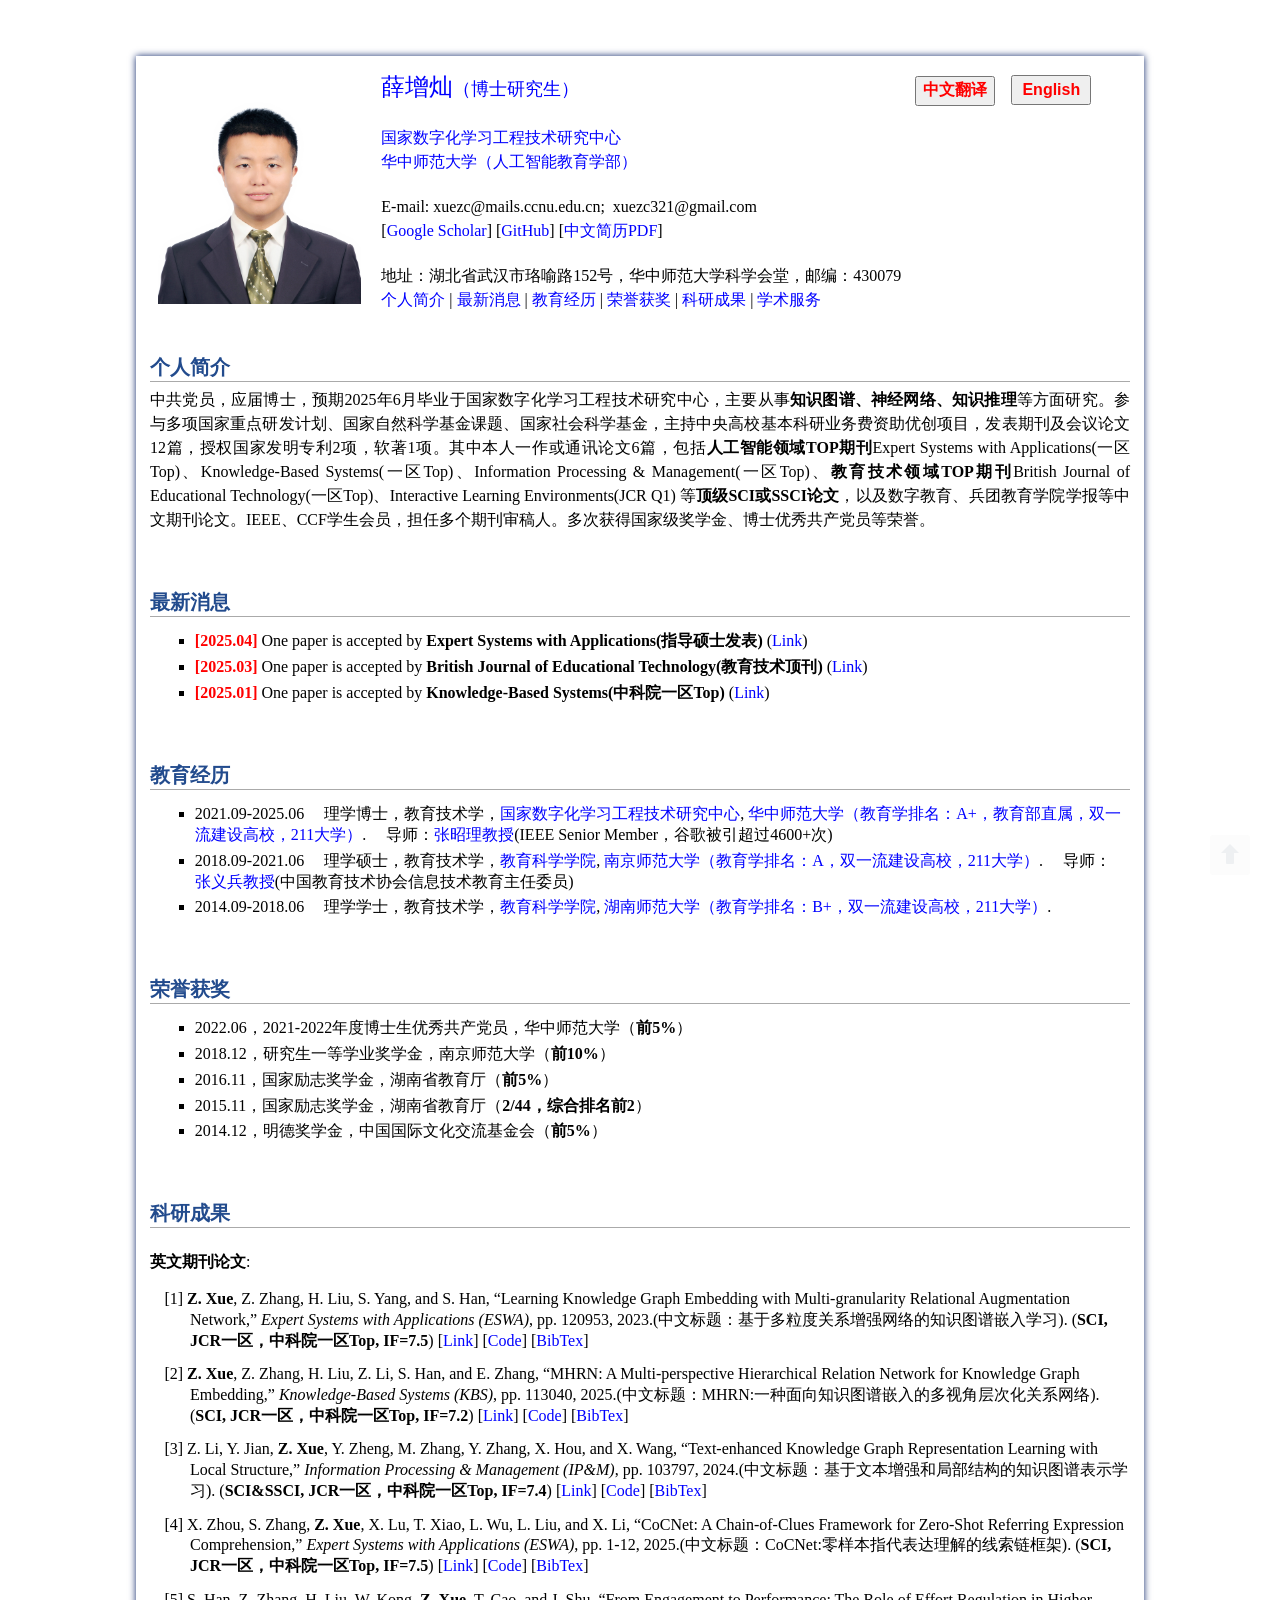
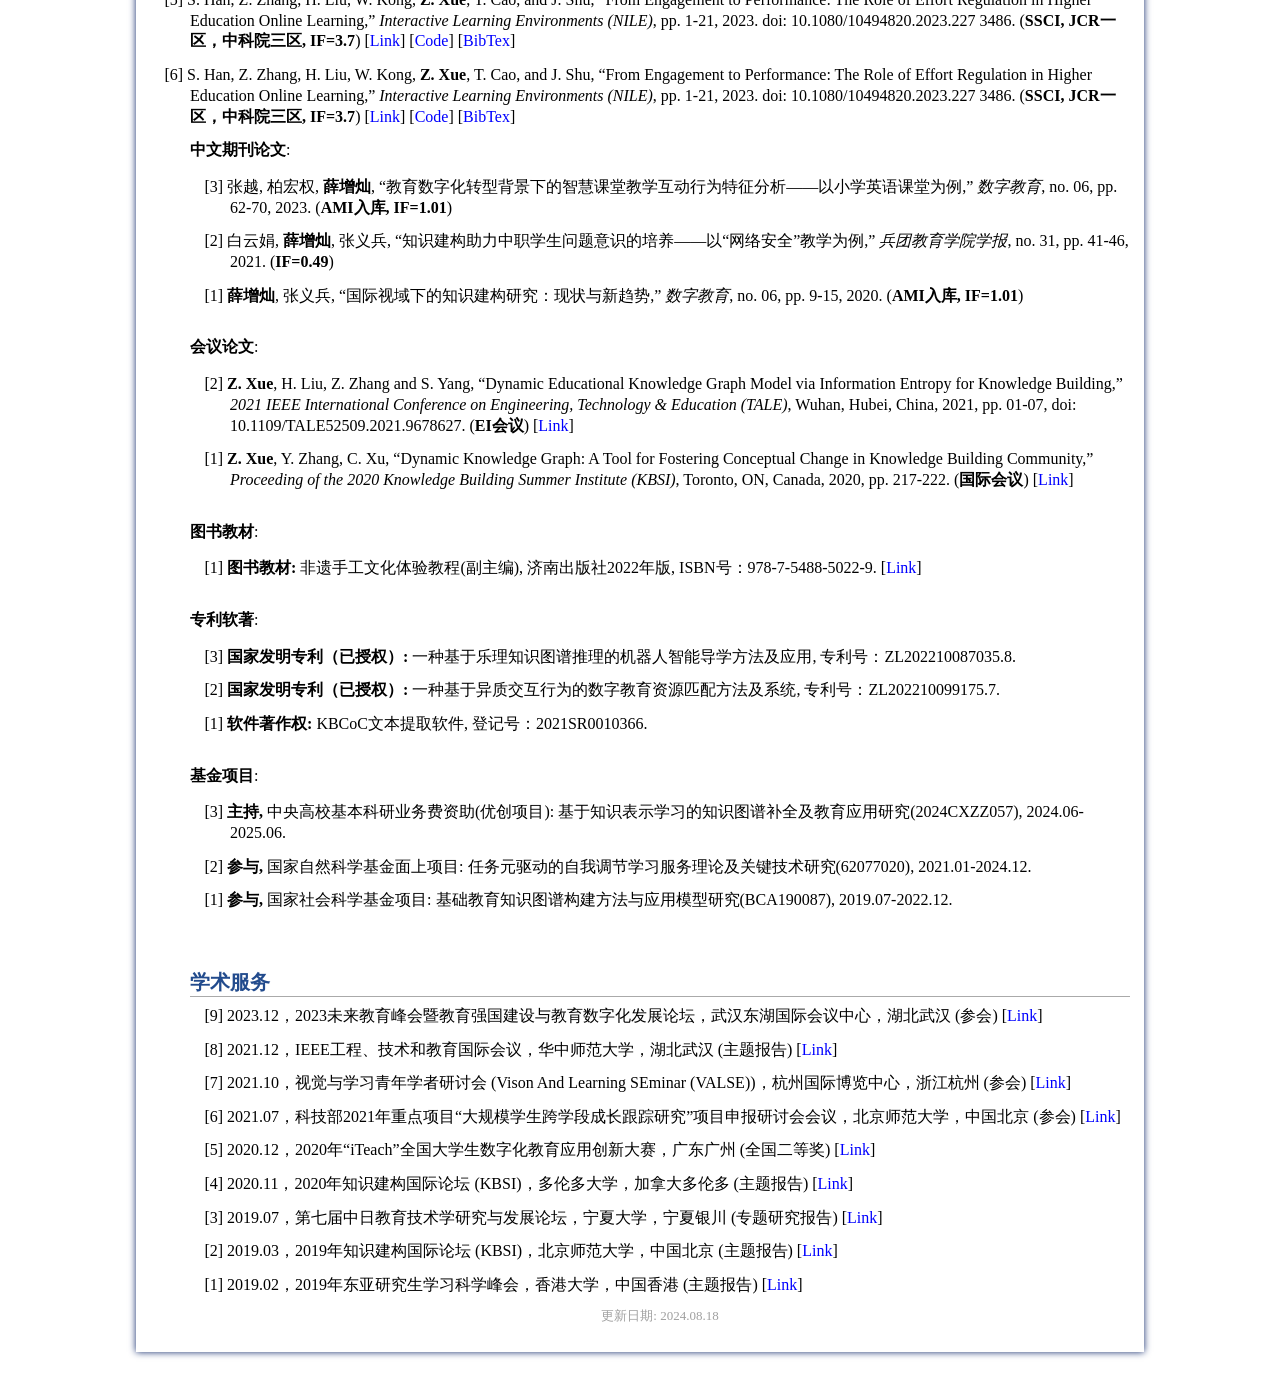
==== commit 6cc90d4f: "Update cn.html" ====
--- a/cn.html
+++ b/cn.html
@@ -58,7 +58,7 @@
 <A NAME="Introduction"><h2>个人简介</h2></A>
 <p style="text-align:justify; text-justify:inter-ideograph;">
 <font style="line-height:1.5;">
-中共党员，应届博士，预期2025年6月毕业于国家数字化学习工程技术研究中心，主要从事<b>知识图谱、神经网络、知识推理</b>等方面研究。参与多项国家重点研发计划、国家自然科学基金课题、国家社会科学基金，主持中央高校基本科研业务费资助优创项目，发表期刊及会议论文12篇，授权国家发明专利2项，软著1项。其中本人一作或通讯论文6篇，包括<b>人工智能领域TOP期刊</b>Expert Systems with Applications(一区Top)、Knowledge-Based Systems(一区Top)、Information Processing & Management(一区Top)、<b>教育技术领域TOP期刊</b>British Journal of Educational Technology(一区Top)、Interactive Learning Environments(JCR Q1) 等<b>顶级SCI或SSCI论文</b>，以及数字教育、兵团教育学院学报等中文期刊论文。IEEE、CCF学生会员，担任多个期刊审稿人。<b>多次获得国家级奖学金、博士优秀共产党员等荣誉</b>。
+中共党员，应届博士，预期2025年6月毕业于国家数字化学习工程技术研究中心，主要从事<b>知识图谱、神经网络、知识推理</b>等方面研究。参与多项国家重点研发计划、国家自然科学基金课题、国家社会科学基金，主持中央高校基本科研业务费资助优创项目，发表期刊及会议论文12篇，授权国家发明专利2项，软著1项。其中本人一作或通讯论文6篇，包括<b>人工智能领域TOP期刊</b>Expert Systems with Applications(一区Top)、Knowledge-Based Systems(一区Top)、Information Processing & Management(一区Top)、<b>教育技术领域TOP期刊</b>British Journal of Educational Technology(一区Top)、Interactive Learning Environments(JCR Q1) 等<b>顶级SCI或SSCI论文</b>，以及数字教育、兵团教育学院学报等中文期刊论文。IEEE、CCF学生会员，担任多个期刊审稿人。多次获得国家级奖学金、博士优秀共产党员等荣誉。
 </font>
 </p>
 <br />
